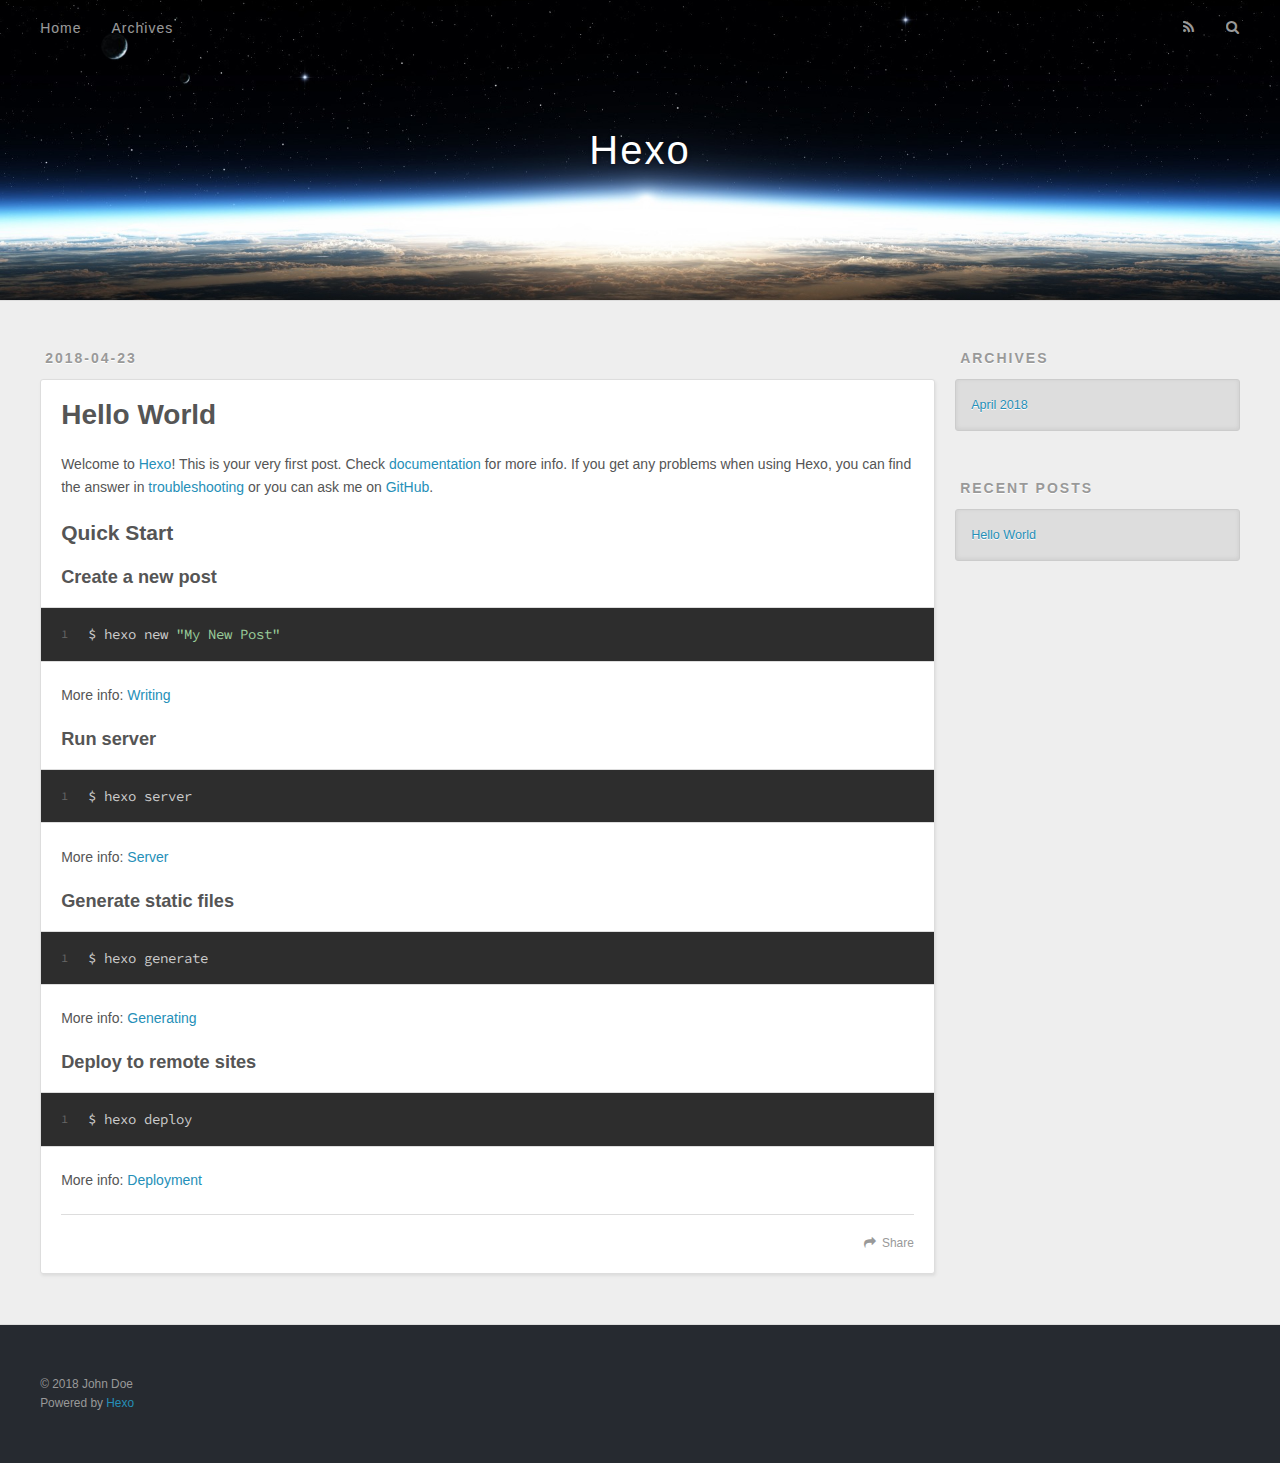
==== index.html @ d8bccca1 "Site updated: 2018-04-23 20:53:50" ====
<!DOCTYPE html>
<html>
<head>
  <meta charset="utf-8">
  

  
  <title>Hexo</title>
  <meta name="viewport" content="width=device-width, initial-scale=1, maximum-scale=1">
  <meta property="og:type" content="website">
<meta property="og:title" content="Hexo">
<meta property="og:url" content="http://yoursite.com/index.html">
<meta property="og:site_name" content="Hexo">
<meta property="og:locale" content="default">
<meta name="twitter:card" content="summary">
<meta name="twitter:title" content="Hexo">
  
    <link rel="alternate" href="/atom.xml" title="Hexo" type="application/atom+xml">
  
  
    <link rel="icon" href="/favicon.png">
  
  
    <link href="//fonts.googleapis.com/css?family=Source+Code+Pro" rel="stylesheet" type="text/css">
  
  <link rel="stylesheet" href="/css/style.css">
</head>

<body>
  <div id="container">
    <div id="wrap">
      <header id="header">
  <div id="banner"></div>
  <div id="header-outer" class="outer">
    <div id="header-title" class="inner">
      <h1 id="logo-wrap">
        <a href="/" id="logo">Hexo</a>
      </h1>
      
    </div>
    <div id="header-inner" class="inner">
      <nav id="main-nav">
        <a id="main-nav-toggle" class="nav-icon"></a>
        
          <a class="main-nav-link" href="/">Home</a>
        
          <a class="main-nav-link" href="/archives">Archives</a>
        
      </nav>
      <nav id="sub-nav">
        
          <a id="nav-rss-link" class="nav-icon" href="/atom.xml" title="RSS Feed"></a>
        
        <a id="nav-search-btn" class="nav-icon" title="Search"></a>
      </nav>
      <div id="search-form-wrap">
        <form action="//google.com/search" method="get" accept-charset="UTF-8" class="search-form"><input type="search" name="q" class="search-form-input" placeholder="Search"><button type="submit" class="search-form-submit">&#xF002;</button><input type="hidden" name="sitesearch" value="http://yoursite.com"></form>
      </div>
    </div>
  </div>
</header>
      <div class="outer">
        <section id="main">
  
    <article id="post-hello-world" class="article article-type-post" itemscope itemprop="blogPost">
  <div class="article-meta">
    <a href="/2018/04/23/hello-world/" class="article-date">
  <time datetime="2018-04-23T12:38:10.000Z" itemprop="datePublished">2018-04-23</time>
</a>
    
  </div>
  <div class="article-inner">
    
    
      <header class="article-header">
        
  
    <h1 itemprop="name">
      <a class="article-title" href="/2018/04/23/hello-world/">Hello World</a>
    </h1>
  

      </header>
    
    <div class="article-entry" itemprop="articleBody">
      
        <p>Welcome to <a href="https://hexo.io/" target="_blank" rel="noopener">Hexo</a>! This is your very first post. Check <a href="https://hexo.io/docs/" target="_blank" rel="noopener">documentation</a> for more info. If you get any problems when using Hexo, you can find the answer in <a href="https://hexo.io/docs/troubleshooting.html" target="_blank" rel="noopener">troubleshooting</a> or you can ask me on <a href="https://github.com/hexojs/hexo/issues" target="_blank" rel="noopener">GitHub</a>.</p>
<h2 id="Quick-Start"><a href="#Quick-Start" class="headerlink" title="Quick Start"></a>Quick Start</h2><h3 id="Create-a-new-post"><a href="#Create-a-new-post" class="headerlink" title="Create a new post"></a>Create a new post</h3><figure class="highlight bash"><table><tr><td class="gutter"><pre><span class="line">1</span><br></pre></td><td class="code"><pre><span class="line">$ hexo new <span class="string">"My New Post"</span></span><br></pre></td></tr></table></figure>
<p>More info: <a href="https://hexo.io/docs/writing.html" target="_blank" rel="noopener">Writing</a></p>
<h3 id="Run-server"><a href="#Run-server" class="headerlink" title="Run server"></a>Run server</h3><figure class="highlight bash"><table><tr><td class="gutter"><pre><span class="line">1</span><br></pre></td><td class="code"><pre><span class="line">$ hexo server</span><br></pre></td></tr></table></figure>
<p>More info: <a href="https://hexo.io/docs/server.html" target="_blank" rel="noopener">Server</a></p>
<h3 id="Generate-static-files"><a href="#Generate-static-files" class="headerlink" title="Generate static files"></a>Generate static files</h3><figure class="highlight bash"><table><tr><td class="gutter"><pre><span class="line">1</span><br></pre></td><td class="code"><pre><span class="line">$ hexo generate</span><br></pre></td></tr></table></figure>
<p>More info: <a href="https://hexo.io/docs/generating.html" target="_blank" rel="noopener">Generating</a></p>
<h3 id="Deploy-to-remote-sites"><a href="#Deploy-to-remote-sites" class="headerlink" title="Deploy to remote sites"></a>Deploy to remote sites</h3><figure class="highlight bash"><table><tr><td class="gutter"><pre><span class="line">1</span><br></pre></td><td class="code"><pre><span class="line">$ hexo deploy</span><br></pre></td></tr></table></figure>
<p>More info: <a href="https://hexo.io/docs/deployment.html" target="_blank" rel="noopener">Deployment</a></p>

      
    </div>
    <footer class="article-footer">
      <a data-url="http://yoursite.com/2018/04/23/hello-world/" data-id="cjgc8naie0000fxs6sgv12c6t" class="article-share-link">Share</a>
      
      
    </footer>
  </div>
  
</article>


  


</section>
        
          <aside id="sidebar">
  
    

  
    

  
    
  
    
  <div class="widget-wrap">
    <h3 class="widget-title">Archives</h3>
    <div class="widget">
      <ul class="archive-list"><li class="archive-list-item"><a class="archive-list-link" href="/archives/2018/04/">April 2018</a></li></ul>
    </div>
  </div>


  
    
  <div class="widget-wrap">
    <h3 class="widget-title">Recent Posts</h3>
    <div class="widget">
      <ul>
        
          <li>
            <a href="/2018/04/23/hello-world/">Hello World</a>
          </li>
        
      </ul>
    </div>
  </div>

  
</aside>
        
      </div>
      <footer id="footer">
  
  <div class="outer">
    <div id="footer-info" class="inner">
      &copy; 2018 John Doe<br>
      Powered by <a href="http://hexo.io/" target="_blank">Hexo</a>
    </div>
  </div>
</footer>
    </div>
    <nav id="mobile-nav">
  
    <a href="/" class="mobile-nav-link">Home</a>
  
    <a href="/archives" class="mobile-nav-link">Archives</a>
  
</nav>
    

<script src="//ajax.googleapis.com/ajax/libs/jquery/2.0.3/jquery.min.js"></script>


  <link rel="stylesheet" href="/fancybox/jquery.fancybox.css">
  <script src="/fancybox/jquery.fancybox.pack.js"></script>


<script src="/js/script.js"></script>



  </div>
</body>
</html>
---- css/style.css ----
body {
  width: 100%;
}
body:before,
body:after {
  content: "";
  display: table;
}
body:after {
  clear: both;
}
html,
body,
div,
span,
applet,
object,
iframe,
h1,
h2,
h3,
h4,
h5,
h6,
p,
blockquote,
pre,
a,
abbr,
acronym,
address,
big,
cite,
code,
del,
dfn,
em,
img,
ins,
kbd,
q,
s,
samp,
small,
strike,
strong,
sub,
sup,
tt,
var,
dl,
dt,
dd,
ol,
ul,
li,
fieldset,
form,
label,
legend,
table,
caption,
tbody,
tfoot,
thead,
tr,
th,
td {
  margin: 0;
  padding: 0;
  border: 0;
  outline: 0;
  font-weight: inherit;
  font-style: inherit;
  font-family: inherit;
  font-size: 100%;
  vertical-align: baseline;
}
body {
  line-height: 1;
  color: #000;
  background: #fff;
}
ol,
ul {
  list-style: none;
}
table {
  border-collapse: separate;
  border-spacing: 0;
  vertical-align: middle;
}
caption,
th,
td {
  text-align: left;
  font-weight: normal;
  vertical-align: middle;
}
a img {
  border: none;
}
input,
button {
  margin: 0;
  padding: 0;
}
input::-moz-focus-inner,
button::-moz-focus-inner {
  border: 0;
  padding: 0;
}
@font-face {
  font-family: FontAwesome;
  font-style: normal;
  font-weight: normal;
  src: url("fonts/fontawesome-webfont.eot?v=#4.0.3");
  src: url("fonts/fontawesome-webfont.eot?#iefix&v=#4.0.3") format("embedded-opentype"), url("fonts/fontawesome-webfont.woff?v=#4.0.3") format("woff"), url("fonts/fontawesome-webfont.ttf?v=#4.0.3") format("truetype"), url("fonts/fontawesome-webfont.svg#fontawesomeregular?v=#4.0.3") format("svg");
}
html,
body,
#container {
  height: 100%;
}
body {
  background: #eee;
  font: 14px -apple-system, BlinkMacSystemFont, "Segoe UI", "Roboto", "Oxygen", "Ubuntu", "Cantarell", "Fira Sans", "Droid Sans", "Helvetica Neue", sans-serif;
  -webkit-text-size-adjust: 100%;
}
.outer {
  max-width: 1220px;
  margin: 0 auto;
  padding: 0 20px;
}
.outer:before,
.outer:after {
  content: "";
  display: table;
}
.outer:after {
  clear: both;
}
.inner {
  display: inline;
  float: left;
  width: 98.33333333333333%;
  margin: 0 0.833333333333333%;
}
.left,
.alignleft {
  float: left;
}
.right,
.alignright {
  float: right;
}
.clear {
  clear: both;
}
#container {
  position: relative;
}
.mobile-nav-on {
  overflow: hidden;
}
#wrap {
  height: 100%;
  width: 100%;
  position: absolute;
  top: 0;
  left: 0;
  -webkit-transition: 0.2s ease-out;
  -moz-transition: 0.2s ease-out;
  -ms-transition: 0.2s ease-out;
  transition: 0.2s ease-out;
  z-index: 1;
  background: #eee;
}
.mobile-nav-on #wrap {
  left: 280px;
}
@media screen and (min-width: 768px) {
  #main {
    display: inline;
    float: left;
    width: 73.33333333333333%;
    margin: 0 0.833333333333333%;
  }
}
.article-date,
.article-category-link,
.archive-year,
.widget-title {
  text-decoration: none;
  text-transform: uppercase;
  letter-spacing: 2px;
  color: #999;
  margin-bottom: 1em;
  margin-left: 5px;
  line-height: 1em;
  text-shadow: 0 1px #fff;
  font-weight: bold;
}
.article-inner,
.archive-article-inner {
  background: #fff;
  -webkit-box-shadow: 1px 2px 3px #ddd;
  box-shadow: 1px 2px 3px #ddd;
  border: 1px solid #ddd;
  border-radius: 3px;
}
.article-entry h1,
.widget h1 {
  font-size: 2em;
}
.article-entry h2,
.widget h2 {
  font-size: 1.5em;
}
.article-entry h3,
.widget h3 {
  font-size: 1.3em;
}
.article-entry h4,
.widget h4 {
  font-size: 1.2em;
}
.article-entry h5,
.widget h5 {
  font-size: 1em;
}
.article-entry h6,
.widget h6 {
  font-size: 1em;
  color: #999;
}
.article-entry hr,
.widget hr {
  border: 1px dashed #ddd;
}
.article-entry strong,
.widget strong {
  font-weight: bold;
}
.article-entry em,
.widget em,
.article-entry cite,
.widget cite {
  font-style: italic;
}
.article-entry sup,
.widget sup,
.article-entry sub,
.widget sub {
  font-size: 0.75em;
  line-height: 0;
  position: relative;
  vertical-align: baseline;
}
.article-entry sup,
.widget sup {
  top: -0.5em;
}
.article-entry sub,
.widget sub {
  bottom: -0.2em;
}
.article-entry small,
.widget small {
  font-size: 0.85em;
}
.article-entry acronym,
.widget acronym,
.article-entry abbr,
.widget abbr {
  border-bottom: 1px dotted;
}
.article-entry ul,
.widget ul,
.article-entry ol,
.widget ol,
.article-entry dl,
.widget dl {
  margin: 0 20px;
  line-height: 1.6em;
}
.article-entry ul ul,
.widget ul ul,
.article-entry ol ul,
.widget ol ul,
.article-entry ul ol,
.widget ul ol,
.article-entry ol ol,
.widget ol ol {
  margin-top: 0;
  margin-bottom: 0;
}
.article-entry ul,
.widget ul {
  list-style: disc;
}
.article-entry ol,
.widget ol {
  list-style: decimal;
}
.article-entry dt,
.widget dt {
  font-weight: bold;
}
#header {
  height: 300px;
  position: relative;
  border-bottom: 1px solid #ddd;
}
#header:before,
#header:after {
  content: "";
  position: absolute;
  left: 0;
  right: 0;
  height: 40px;
}
#header:before {
  top: 0;
  background: -webkit-linear-gradient(rgba(0,0,0,0.2), transparent);
  background: -moz-linear-gradient(rgba(0,0,0,0.2), transparent);
  background: -ms-linear-gradient(rgba(0,0,0,0.2), transparent);
  background: linear-gradient(rgba(0,0,0,0.2), transparent);
}
#header:after {
  bottom: 0;
  background: -webkit-linear-gradient(transparent, rgba(0,0,0,0.2));
  background: -moz-linear-gradient(transparent, rgba(0,0,0,0.2));
  background: -ms-linear-gradient(transparent, rgba(0,0,0,0.2));
  background: linear-gradient(transparent, rgba(0,0,0,0.2));
}
#header-outer {
  height: 100%;
  position: relative;
}
#header-inner {
  position: relative;
  overflow: hidden;
}
#banner {
  position: absolute;
  top: 0;
  left: 0;
  width: 100%;
  height: 100%;
  background: url("images/banner.jpg") center #000;
  -webkit-background-size: cover;
  -moz-background-size: cover;
  background-size: cover;
  z-index: -1;
}
#header-title {
  text-align: center;
  height: 40px;
  position: absolute;
  top: 50%;
  left: 0;
  margin-top: -20px;
}
#logo,
#subtitle {
  text-decoration: none;
  color: #fff;
  font-weight: 300;
  text-shadow: 0 1px 4px rgba(0,0,0,0.3);
}
#logo {
  font-size: 40px;
  line-height: 40px;
  letter-spacing: 2px;
}
#subtitle {
  font-size: 16px;
  line-height: 16px;
  letter-spacing: 1px;
}
#subtitle-wrap {
  margin-top: 16px;
}
#main-nav {
  float: left;
  margin-left: -15px;
}
.nav-icon,
.main-nav-link {
  float: left;
  color: #fff;
  opacity: 0.6;
  text-decoration: none;
  text-shadow: 0 1px rgba(0,0,0,0.2);
  -webkit-transition: opacity 0.2s;
  -moz-transition: opacity 0.2s;
  -ms-transition: opacity 0.2s;
  transition: opacity 0.2s;
  display: block;
  padding: 20px 15px;
}
.nav-icon:hover,
.main-nav-link:hover {
  opacity: 1;
}
.nav-icon {
  font-family: FontAwesome;
  text-align: center;
  font-size: 14px;
  width: 14px;
  height: 14px;
  padding: 20px 15px;
  position: relative;
  cursor: pointer;
}
.main-nav-link {
  font-weight: 300;
  letter-spacing: 1px;
}
@media screen and (max-width: 479px) {
  .main-nav-link {
    display: none;
  }
}
#main-nav-toggle {
  display: none;
}
#main-nav-toggle:before {
  content: "\f0c9";
}
@media screen and (max-width: 479px) {
  #main-nav-toggle {
    display: block;
  }
}
#sub-nav {
  float: right;
  margin-right: -15px;
}
#nav-rss-link:before {
  content: "\f09e";
}
#nav-search-btn:before {
  content: "\f002";
}
#search-form-wrap {
  position: absolute;
  top: 15px;
  width: 150px;
  height: 30px;
  right: -150px;
  opacity: 0;
  -webkit-transition: 0.2s ease-out;
  -moz-transition: 0.2s ease-out;
  -ms-transition: 0.2s ease-out;
  transition: 0.2s ease-out;
}
#search-form-wrap.on {
  opacity: 1;
  right: 0;
}
@media screen and (max-width: 479px) {
  #search-form-wrap {
    width: 100%;
    right: -100%;
  }
}
.search-form {
  position: absolute;
  top: 0;
  left: 0;
  right: 0;
  background: #fff;
  padding: 5px 15px;
  border-radius: 15px;
  -webkit-box-shadow: 0 0 10px rgba(0,0,0,0.3);
  box-shadow: 0 0 10px rgba(0,0,0,0.3);
}
.search-form-input {
  border: none;
  background: none;
  color: #555;
  width: 100%;
  font: 13px -apple-system, BlinkMacSystemFont, "Segoe UI", "Roboto", "Oxygen", "Ubuntu", "Cantarell", "Fira Sans", "Droid Sans", "Helvetica Neue", sans-serif;
  outline: none;
}
.search-form-input::-webkit-search-results-decoration,
.search-form-input::-webkit-search-cancel-button {
  -webkit-appearance: none;
}
.search-form-submit {
  position: absolute;
  top: 50%;
  right: 10px;
  margin-top: -7px;
  font: 13px FontAwesome;
  border: none;
  background: none;
  color: #bbb;
  cursor: pointer;
}
.search-form-submit:hover,
.search-form-submit:focus {
  color: #777;
}
.article {
  margin: 50px 0;
}
.article-inner {
  overflow: hidden;
}
.article-meta:before,
.article-meta:after {
  content: "";
  display: table;
}
.article-meta:after {
  clear: both;
}
.article-date {
  float: left;
}
.article-category {
  float: left;
  line-height: 1em;
  color: #ccc;
  text-shadow: 0 1px #fff;
  margin-left: 8px;
}
.article-category:before {
  content: "\2022";
}
.article-category-link {
  margin: 0 12px 1em;
}
.article-header {
  padding: 20px 20px 0;
}
.article-title {
  text-decoration: none;
  font-size: 2em;
  font-weight: bold;
  color: #555;
  line-height: 1.1em;
  -webkit-transition: color 0.2s;
  -moz-transition: color 0.2s;
  -ms-transition: color 0.2s;
  transition: color 0.2s;
}
a.article-title:hover {
  color: #258fb8;
}
.article-entry {
  color: #555;
  padding: 0 20px;
}
.article-entry:before,
.article-entry:after {
  content: "";
  display: table;
}
.article-entry:after {
  clear: both;
}
.article-entry p,
.article-entry table {
  line-height: 1.6em;
  margin: 1.6em 0;
}
.article-entry h1,
.article-entry h2,
.article-entry h3,
.article-entry h4,
.article-entry h5,
.article-entry h6 {
  font-weight: bold;
}
.article-entry h1,
.article-entry h2,
.article-entry h3,
.article-entry h4,
.article-entry h5,
.article-entry h6 {
  line-height: 1.1em;
  margin: 1.1em 0;
}
.article-entry a {
  color: #258fb8;
  text-decoration: none;
}
.article-entry a:hover {
  text-decoration: underline;
}
.article-entry ul,
.article-entry ol,
.article-entry dl {
  margin-top: 1.6em;
  margin-bottom: 1.6em;
}
.article-entry img,
.article-entry video {
  max-width: 100%;
  height: auto;
  display: block;
  margin: auto;
}
.article-entry iframe {
  border: none;
}
.article-entry table {
  width: 100%;
  border-collapse: collapse;
  border-spacing: 0;
}
.article-entry th {
  font-weight: bold;
  border-bottom: 3px solid #ddd;
  padding-bottom: 0.5em;
}
.article-entry td {
  border-bottom: 1px solid #ddd;
  padding: 10px 0;
}
.article-entry blockquote {
  font-family: Georgia, "Times New Roman", serif;
  font-size: 1.4em;
  margin: 1.6em 20px;
  text-align: center;
}
.article-entry blockquote footer {
  font-size: 14px;
  margin: 1.6em 0;
  font-family: -apple-system, BlinkMacSystemFont, "Segoe UI", "Roboto", "Oxygen", "Ubuntu", "Cantarell", "Fira Sans", "Droid Sans", "Helvetica Neue", sans-serif;
}
.article-entry blockquote footer cite:before {
  content: "—";
  padding: 0 0.5em;
}
.article-entry .pullquote {
  text-align: left;
  width: 45%;
  margin: 0;
}
.article-entry .pullquote.left {
  margin-left: 0.5em;
  margin-right: 1em;
}
.article-entry .pullquote.right {
  margin-right: 0.5em;
  margin-left: 1em;
}
.article-entry .caption {
  color: #999;
  display: block;
  font-size: 0.9em;
  margin-top: 0.5em;
  position: relative;
  text-align: center;
}
.article-entry .video-container {
  position: relative;
  padding-top: 56.25%;
  height: 0;
  overflow: hidden;
}
.article-entry .video-container iframe,
.article-entry .video-container object,
.article-entry .video-container embed {
  position: absolute;
  top: 0;
  left: 0;
  width: 100%;
  height: 100%;
  margin-top: 0;
}
.article-more-link a {
  display: inline-block;
  line-height: 1em;
  padding: 6px 15px;
  border-radius: 15px;
  background: #eee;
  color: #999;
  text-shadow: 0 1px #fff;
  text-decoration: none;
}
.article-more-link a:hover {
  background: #258fb8;
  color: #fff;
  text-decoration: none;
  text-shadow: 0 1px #1e7293;
}
.article-footer {
  font-size: 0.85em;
  line-height: 1.6em;
  border-top: 1px solid #ddd;
  padding-top: 1.6em;
  margin: 0 20px 20px;
}
.article-footer:before,
.article-footer:after {
  content: "";
  display: table;
}
.article-footer:after {
  clear: both;
}
.article-footer a {
  color: #999;
  text-decoration: none;
}
.article-footer a:hover {
  color: #555;
}
.article-tag-list-item {
  float: left;
  margin-right: 10px;
}
.article-tag-list-link:before {
  content: "#";
}
.article-comment-link {
  float: right;
}
.article-comment-link:before {
  content: "\f075";
  font-family: FontAwesome;
  padding-right: 8px;
}
.article-share-link {
  cursor: pointer;
  float: right;
  margin-left: 20px;
}
.article-share-link:before {
  content: "\f064";
  font-family: FontAwesome;
  padding-right: 6px;
}
#article-nav {
  position: relative;
}
#article-nav:before,
#article-nav:after {
  content: "";
  display: table;
}
#article-nav:after {
  clear: both;
}
@media screen and (min-width: 768px) {
  #article-nav {
    margin: 50px 0;
  }
  #article-nav:before {
    width: 8px;
    height: 8px;
    position: absolute;
    top: 50%;
    left: 50%;
    margin-top: -4px;
    margin-left: -4px;
    content: "";
    border-radius: 50%;
    background: #ddd;
    -webkit-box-shadow: 0 1px 2px #fff;
    box-shadow: 0 1px 2px #fff;
  }
}
.article-nav-link-wrap {
  text-decoration: none;
  text-shadow: 0 1px #fff;
  color: #999;
  -webkit-box-sizing: border-box;
  -moz-box-sizing: border-box;
  box-sizing: border-box;
  margin-top: 50px;
  text-align: center;
  display: block;
}
.article-nav-link-wrap:hover {
  color: #555;
}
@media screen and (min-width: 768px) {
  .article-nav-link-wrap {
    width: 50%;
    margin-top: 0;
  }
}
@media screen and (min-width: 768px) {
  #article-nav-newer {
    float: left;
    text-align: right;
    padding-right: 20px;
  }
}
@media screen and (min-width: 768px) {
  #article-nav-older {
    float: right;
    text-align: left;
    padding-left: 20px;
  }
}
.article-nav-caption {
  text-transform: uppercase;
  letter-spacing: 2px;
  color: #ddd;
  line-height: 1em;
  font-weight: bold;
}
#article-nav-newer .article-nav-caption {
  margin-right: -2px;
}
.article-nav-title {
  font-size: 0.85em;
  line-height: 1.6em;
  margin-top: 0.5em;
}
.article-share-box {
  position: absolute;
  display: none;
  background: #fff;
  -webkit-box-shadow: 1px 2px 10px rgba(0,0,0,0.2);
  box-shadow: 1px 2px 10px rgba(0,0,0,0.2);
  border-radius: 3px;
  margin-left: -145px;
  overflow: hidden;
  z-index: 1;
}
.article-share-box.on {
  display: block;
}
.article-share-input {
  width: 100%;
  background: none;
  -webkit-box-sizing: border-box;
  -moz-box-sizing: border-box;
  box-sizing: border-box;
  font: 14px -apple-system, BlinkMacSystemFont, "Segoe UI", "Roboto", "Oxygen", "Ubuntu", "Cantarell", "Fira Sans", "Droid Sans", "Helvetica Neue", sans-serif;
  padding: 0 15px;
  color: #555;
  outline: none;
  border: 1px solid #ddd;
  border-radius: 3px 3px 0 0;
  height: 36px;
  line-height: 36px;
}
.article-share-links {
  background: #eee;
}
.article-share-links:before,
.article-share-links:after {
  content: "";
  display: table;
}
.article-share-links:after {
  clear: both;
}
.article-share-twitter,
.article-share-facebook,
.article-share-pinterest,
.article-share-google {
  width: 50px;
  height: 36px;
  display: block;
  float: left;
  position: relative;
  color: #999;
  text-shadow: 0 1px #fff;
}
.article-share-twitter:before,
.article-share-facebook:before,
.article-share-pinterest:before,
.article-share-google:before {
  font-size: 20px;
  font-family: FontAwesome;
  width: 20px;
  height: 20px;
  position: absolute;
  top: 50%;
  left: 50%;
  margin-top: -10px;
  margin-left: -10px;
  text-align: center;
}
.article-share-twitter:hover,
.article-share-facebook:hover,
.article-share-pinterest:hover,
.article-share-google:hover {
  color: #fff;
}
.article-share-twitter:before {
  content: "\f099";
}
.article-share-twitter:hover {
  background: #00aced;
  text-shadow: 0 1px #008abe;
}
.article-share-facebook:before {
  content: "\f09a";
}
.article-share-facebook:hover {
  background: #3b5998;
  text-shadow: 0 1px #2f477a;
}
.article-share-pinterest:before {
  content: "\f0d2";
}
.article-share-pinterest:hover {
  background: #cb2027;
  text-shadow: 0 1px #a21a1f;
}
.article-share-google:before {
  content: "\f0d5";
}
.article-share-google:hover {
  background: #dd4b39;
  text-shadow: 0 1px #be3221;
}
.article-gallery {
  background: #000;
  position: relative;
}
.article-gallery-photos {
  position: relative;
  overflow: hidden;
}
.article-gallery-img {
  display: none;
  max-width: 100%;
}
.article-gallery-img:first-child {
  display: block;
}
.article-gallery-img.loaded {
  position: absolute;
  display: block;
}
.article-gallery-img img {
  display: block;
  max-width: 100%;
  margin: 0 auto;
}
#comments {
  background: #fff;
  -webkit-box-shadow: 1px 2px 3px #ddd;
  box-shadow: 1px 2px 3px #ddd;
  padding: 20px;
  border: 1px solid #ddd;
  border-radius: 3px;
  margin: 50px 0;
}
#comments a {
  color: #258fb8;
}
.archives-wrap {
  margin: 50px 0;
}
.archives:before,
.archives:after {
  content: "";
  display: table;
}
.archives:after {
  clear: both;
}
.archive-year-wrap {
  margin-bottom: 1em;
}
.archives {
  -webkit-column-gap: 10px;
  -moz-column-gap: 10px;
  column-gap: 10px;
}
@media screen and (min-width: 480px) and (max-width: 767px) {
  .archives {
    -webkit-column-count: 2;
    -moz-column-count: 2;
    column-count: 2;
  }
}
@media screen and (min-width: 768px) {
  .archives {
    -webkit-column-count: 3;
    -moz-column-count: 3;
    column-count: 3;
  }
}
.archive-article {
  -webkit-column-break-inside: avoid;
  page-break-inside: avoid;
  overflow: hidden;
  break-inside: avoid-column;
}
.archive-article-inner {
  padding: 10px;
  margin-bottom: 15px;
}
.archive-article-title {
  text-decoration: none;
  font-weight: bold;
  color: #555;
  -webkit-transition: color 0.2s;
  -moz-transition: color 0.2s;
  -ms-transition: color 0.2s;
  transition: color 0.2s;
  line-height: 1.6em;
}
.archive-article-title:hover {
  color: #258fb8;
}
.archive-article-footer {
  margin-top: 1em;
}
.archive-article-date {
  color: #999;
  text-decoration: none;
  font-size: 0.85em;
  line-height: 1em;
  margin-bottom: 0.5em;
  display: block;
}
#page-nav {
  margin: 50px auto;
  background: #fff;
  -webkit-box-shadow: 1px 2px 3px #ddd;
  box-shadow: 1px 2px 3px #ddd;
  border: 1px solid #ddd;
  border-radius: 3px;
  text-align: center;
  color: #999;
  overflow: hidden;
}
#page-nav:before,
#page-nav:after {
  content: "";
  display: table;
}
#page-nav:after {
  clear: both;
}
#page-nav a,
#page-nav span {
  padding: 10px 20px;
  line-height: 1;
  height: 2ex;
}
#page-nav a {
  color: #999;
  text-decoration: none;
}
#page-nav a:hover {
  background: #999;
  color: #fff;
}
#page-nav .prev {
  float: left;
}
#page-nav .next {
  float: right;
}
#page-nav .page-number {
  display: inline-block;
}
@media screen and (max-width: 479px) {
  #page-nav .page-number {
    display: none;
  }
}
#page-nav .current {
  color: #555;
  font-weight: bold;
}
#page-nav .space {
  color: #ddd;
}
#footer {
  background: #262a30;
  padding: 50px 0;
  border-top: 1px solid #ddd;
  color: #999;
}
#footer a {
  color: #258fb8;
  text-decoration: none;
}
#footer a:hover {
  text-decoration: underline;
}
#footer-info {
  line-height: 1.6em;
  font-size: 0.85em;
}
.article-entry pre,
.article-entry .highlight {
  background: #2d2d2d;
  margin: 0 -20px;
  padding: 15px 20px;
  border-style: solid;
  border-color: #ddd;
  border-width: 1px 0;
  overflow: auto;
  color: #ccc;
  line-height: 22.400000000000002px;
}
.article-entry .highlight .gutter pre,
.article-entry .gist .gist-file .gist-data .line-numbers {
  color: #666;
  font-size: 0.85em;
}
.article-entry pre,
.article-entry code {
  font-family: "Source Code Pro", Consolas, Monaco, Menlo, Consolas, monospace;
}
.article-entry code {
  background: #eee;
  text-shadow: 0 1px #fff;
  padding: 0 0.3em;
}
.article-entry pre code {
  background: none;
  text-shadow: none;
  padding: 0;
}
.article-entry .highlight pre {
  border: none;
  margin: 0;
  padding: 0;
}
.article-entry .highlight table {
  margin: 0;
  width: auto;
}
.article-entry .highlight td {
  border: none;
  padding: 0;
}
.article-entry .highlight figcaption {
  font-size: 0.85em;
  color: #999;
  line-height: 1em;
  margin-bottom: 1em;
}
.article-entry .highlight figcaption:before,
.article-entry .highlight figcaption:after {
  content: "";
  display: table;
}
.article-entry .highlight figcaption:after {
  clear: both;
}
.article-entry .highlight figcaption a {
  float: right;
}
.article-entry .highlight .gutter pre {
  text-align: right;
  padding-right: 20px;
}
.article-entry .highlight .line {
  height: 22.400000000000002px;
}
.article-entry .highlight .line.marked {
  background: #515151;
}
.article-entry .gist {
  margin: 0 -20px;
  border-style: solid;
  border-color: #ddd;
  border-width: 1px 0;
  background: #2d2d2d;
  padding: 15px 20px 15px 0;
}
.article-entry .gist .gist-file {
  border: none;
  font-family: "Source Code Pro", Consolas, Monaco, Menlo, Consolas, monospace;
  margin: 0;
}
.article-entry .gist .gist-file .gist-data {
  background: none;
  border: none;
}
.article-entry .gist .gist-file .gist-data .line-numbers {
  background: none;
  border: none;
  padding: 0 20px 0 0;
}
.article-entry .gist .gist-file .gist-data .line-data {
  padding: 0 !important;
}
.article-entry .gist .gist-file .highlight {
  margin: 0;
  padding: 0;
  border: none;
}
.article-entry .gist .gist-file .gist-meta {
  background: #2d2d2d;
  color: #999;
  font: 0.85em -apple-system, BlinkMacSystemFont, "Segoe UI", "Roboto", "Oxygen", "Ubuntu", "Cantarell", "Fira Sans", "Droid Sans", "Helvetica Neue", sans-serif;
  text-shadow: 0 0;
  padding: 0;
  margin-top: 1em;
  margin-left: 20px;
}
.article-entry .gist .gist-file .gist-meta a {
  color: #258fb8;
  font-weight: normal;
}
.article-entry .gist .gist-file .gist-meta a:hover {
  text-decoration: underline;
}
pre .comment,
pre .title {
  color: #999;
}
pre .variable,
pre .attribute,
pre .tag,
pre .regexp,
pre .ruby .constant,
pre .xml .tag .title,
pre .xml .pi,
pre .xml .doctype,
pre .html .doctype,
pre .css .id,
pre .css .class,
pre .css .pseudo {
  color: #f2777a;
}
pre .number,
pre .preprocessor,
pre .built_in,
pre .literal,
pre .params,
pre .constant {
  color: #f99157;
}
pre .class,
pre .ruby .class .title,
pre .css .rules .attribute {
  color: #9c9;
}
pre .string,
pre .value,
pre .inheritance,
pre .header,
pre .ruby .symbol,
pre .xml .cdata {
  color: #9c9;
}
pre .css .hexcolor {
  color: #6cc;
}
pre .function,
pre .python .decorator,
pre .python .title,
pre .ruby .function .title,
pre .ruby .title .keyword,
pre .perl .sub,
pre .javascript .title,
pre .coffeescript .title {
  color: #69c;
}
pre .keyword,
pre .javascript .function {
  color: #c9c;
}
@media screen and (max-width: 479px) {
  #mobile-nav {
    position: absolute;
    top: 0;
    left: 0;
    width: 280px;
    height: 100%;
    background: #191919;
    border-right: 1px solid #fff;
  }
}
@media screen and (max-width: 479px) {
  .mobile-nav-link {
    display: block;
    color: #999;
    text-decoration: none;
    padding: 15px 20px;
    font-weight: bold;
  }
  .mobile-nav-link:hover {
    color: #fff;
  }
}
@media screen and (min-width: 768px) {
  #sidebar {
    display: inline;
    float: left;
    width: 23.333333333333332%;
    margin: 0 0.833333333333333%;
  }
}
.widget-wrap {
  margin: 50px 0;
}
.widget {
  color: #777;
  text-shadow: 0 1px #fff;
  background: #ddd;
  -webkit-box-shadow: 0 -1px 4px #ccc inset;
  box-shadow: 0 -1px 4px #ccc inset;
  border: 1px solid #ccc;
  padding: 15px;
  border-radius: 3px;
}
.widget a {
  color: #258fb8;
  text-decoration: none;
}
.widget a:hover {
  text-decoration: underline;
}
.widget ul ul,
.widget ol ul,
.widget dl ul,
.widget ul ol,
.widget ol ol,
.widget dl ol,
.widget ul dl,
.widget ol dl,
.widget dl dl {
  margin-left: 15px;
  list-style: disc;
}
.widget {
  line-height: 1.6em;
  word-wrap: break-word;
  font-size: 0.9em;
}
.widget ul,
.widget ol {
  list-style: none;
  margin: 0;
}
.widget ul ul,
.widget ol ul,
.widget ul ol,
.widget ol ol {
  margin: 0 20px;
}
.widget ul ul,
.widget ol ul {
  list-style: disc;
}
.widget ul ol,
.widget ol ol {
  list-style: decimal;
}
.category-list-count,
.tag-list-count,
.archive-list-count {
  padding-left: 5px;
  color: #999;
  font-size: 0.85em;
}
.category-list-count:before,
.tag-list-count:before,
.archive-list-count:before {
  content: "(";
}
.category-list-count:after,
.tag-list-count:after,
.archive-list-count:after {
  content: ")";
}
.tagcloud a {
  margin-right: 5px;
  display: inline-block;
}
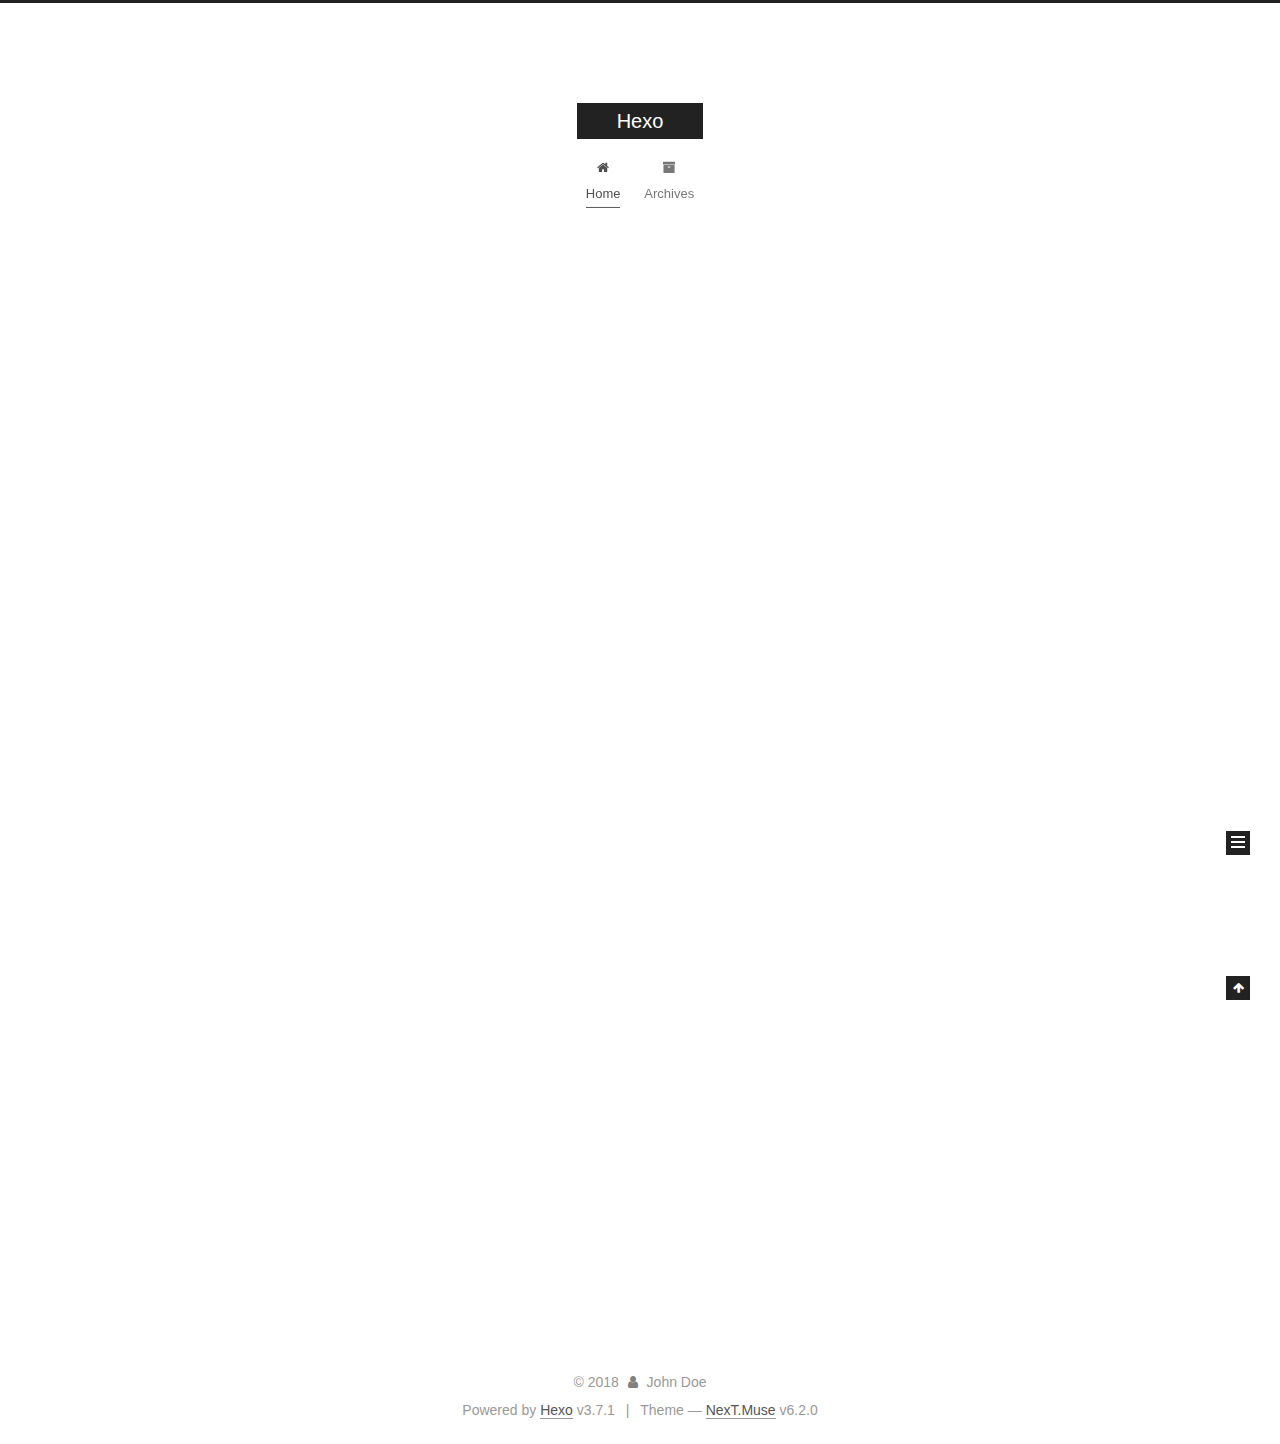
==== commit e287ebe5: "Site updated: 2018-04-23 21:17:36" ====
--- a/index.html
+++ b/index.html
@@ -1,12 +1,107 @@
 <!DOCTYPE html>
-<html>
+
+
+
+
+
+
+  
+
+
+<html class="theme-next muse use-motion" lang="">
 <head>
-  <meta charset="utf-8">
-  
-
-  
-  <title>Hexo</title>
-  <meta name="viewport" content="width=device-width, initial-scale=1, maximum-scale=1">
+  <meta charset="UTF-8"/>
+<meta http-equiv="X-UA-Compatible" content="IE=edge" />
+<meta name="viewport" content="width=device-width, initial-scale=1, maximum-scale=2"/>
+<meta name="theme-color" content="#222">
+
+
+
+
+
+
+
+
+
+
+
+
+<meta http-equiv="Cache-Control" content="no-transform" />
+<meta http-equiv="Cache-Control" content="no-siteapp" />
+
+
+
+
+
+
+
+
+
+
+
+
+
+
+
+
+
+
+
+
+
+
+<link href="/lib/font-awesome/css/font-awesome.min.css?v=4.6.2" rel="stylesheet" type="text/css" />
+
+<link href="/css/main.css?v=6.2.0" rel="stylesheet" type="text/css" />
+
+
+  <link rel="apple-touch-icon" sizes="180x180" href="/images/apple-touch-icon-next.png?v=6.2.0">
+
+
+  <link rel="icon" type="image/png" sizes="32x32" href="/images/favicon-32x32-next.png?v=6.2.0">
+
+
+  <link rel="icon" type="image/png" sizes="16x16" href="/images/favicon-16x16-next.png?v=6.2.0">
+
+
+  <link rel="mask-icon" href="/images/logo.svg?v=6.2.0" color="#222">
+
+
+
+
+
+
+
+
+
+<script type="text/javascript" id="hexo.configurations">
+  var NexT = window.NexT || {};
+  var CONFIG = {
+    root: '/',
+    scheme: 'Muse',
+    version: '6.2.0',
+    sidebar: {"position":"left","display":"post","offset":12,"b2t":false,"scrollpercent":false,"onmobile":false},
+    fancybox: false,
+    fastclick: false,
+    lazyload: false,
+    tabs: true,
+    motion: {"enable":true,"async":false,"transition":{"post_block":"fadeIn","post_header":"slideDownIn","post_body":"slideDownIn","coll_header":"slideLeftIn","sidebar":"slideUpIn"}},
+    algolia: {
+      applicationID: '',
+      apiKey: '',
+      indexName: '',
+      hits: {"per_page":10},
+      labels: {"input_placeholder":"Search for Posts","hits_empty":"We didn't find any results for the search: ${query}","hits_stats":"${hits} results found in ${time} ms"}
+    }
+  };
+</script>
+
+
+  
+
+
+
+
   <meta property="og:type" content="website">
 <meta property="og:title" content="Hexo">
 <meta property="og:url" content="http://yoursite.com/index.html">
@@ -14,77 +109,254 @@
 <meta property="og:locale" content="default">
 <meta name="twitter:card" content="summary">
 <meta name="twitter:title" content="Hexo">
-  
-    <link rel="alternate" href="/atom.xml" title="Hexo" type="application/atom+xml">
-  
-  
-    <link rel="icon" href="/favicon.png">
-  
-  
-    <link href="//fonts.googleapis.com/css?family=Source+Code+Pro" rel="stylesheet" type="text/css">
-  
-  <link rel="stylesheet" href="/css/style.css">
+
+
+
+
+
+
+  <link rel="canonical" href="http://yoursite.com/"/>
+
+
+
+<script type="text/javascript" id="page.configurations">
+  CONFIG.page = {
+    sidebar: "",
+  };
+</script>
+
+  <title>Hexo</title>
+  
+
+
+
+
+
+
+
+
+
+  <noscript>
+  <style type="text/css">
+    .use-motion .motion-element,
+    .use-motion .brand,
+    .use-motion .menu-item,
+    .sidebar-inner,
+    .use-motion .post-block,
+    .use-motion .pagination,
+    .use-motion .comments,
+    .use-motion .post-header,
+    .use-motion .post-body,
+    .use-motion .collection-title { opacity: initial; }
+
+    .use-motion .logo,
+    .use-motion .site-title,
+    .use-motion .site-subtitle {
+      opacity: initial;
+      top: initial;
+    }
+
+    .use-motion {
+      .logo-line-before i { left: initial; }
+      .logo-line-after i { right: initial; }
+    }
+  </style>
+</noscript>
+
 </head>
 
-<body>
-  <div id="container">
-    <div id="wrap">
-      <header id="header">
-  <div id="banner"></div>
-  <div id="header-outer" class="outer">
-    <div id="header-title" class="inner">
-      <h1 id="logo-wrap">
-        <a href="/" id="logo">Hexo</a>
-      </h1>
-      
+<body itemscope itemtype="http://schema.org/WebPage" lang="default">
+
+  
+  
+    
+  
+
+  <div class="container sidebar-position-left 
+  page-home">
+    <div class="headband"></div>
+
+    <header id="header" class="header" itemscope itemtype="http://schema.org/WPHeader">
+      <div class="header-inner"><div class="site-brand-wrapper">
+  <div class="site-meta ">
+    
+
+    <div class="custom-logo-site-title">
+      <a href="/" class="brand" rel="start">
+        <span class="logo-line-before"><i></i></span>
+        <span class="site-title">Hexo</span>
+        <span class="logo-line-after"><i></i></span>
+      </a>
     </div>
-    <div id="header-inner" class="inner">
-      <nav id="main-nav">
-        <a id="main-nav-toggle" class="nav-icon"></a>
-        
-          <a class="main-nav-link" href="/">Home</a>
-        
-          <a class="main-nav-link" href="/archives">Archives</a>
-        
-      </nav>
-      <nav id="sub-nav">
-        
-          <a id="nav-rss-link" class="nav-icon" href="/atom.xml" title="RSS Feed"></a>
-        
-        <a id="nav-search-btn" class="nav-icon" title="Search"></a>
-      </nav>
-      <div id="search-form-wrap">
-        <form action="//google.com/search" method="get" accept-charset="UTF-8" class="search-form"><input type="search" name="q" class="search-form-input" placeholder="Search"><button type="submit" class="search-form-submit">&#xF002;</button><input type="hidden" name="sitesearch" value="http://yoursite.com"></form>
-      </div>
-    </div>
+      
+        <p class="site-subtitle"></p>
+      
   </div>
-</header>
-      <div class="outer">
-        <section id="main">
-  
-    <article id="post-hello-world" class="article article-type-post" itemscope itemprop="blogPost">
-  <div class="article-meta">
-    <a href="/2018/04/23/hello-world/" class="article-date">
-  <time datetime="2018-04-23T12:38:10.000Z" itemprop="datePublished">2018-04-23</time>
-</a>
-    
+
+  <div class="site-nav-toggle">
+    <button aria-label="Toggle navigation bar">
+      <span class="btn-bar"></span>
+      <span class="btn-bar"></span>
+      <span class="btn-bar"></span>
+    </button>
   </div>
-  <div class="article-inner">
-    
-    
-      <header class="article-header">
-        
-  
-    <h1 itemprop="name">
-      <a class="article-title" href="/2018/04/23/hello-world/">Hello World</a>
-    </h1>
-  
-
+</div>
+
+
+
+
+<nav class="site-nav">
+  
+    <ul id="menu" class="menu">
+      
+        
+        
+        
+          
+          <li class="menu-item menu-item-home menu-item-active">
+    <a href="/" rel="section">
+      <i class="menu-item-icon fa fa-fw fa-home"></i> <br />Home</a>
+  </li>
+        
+        
+        
+          
+          <li class="menu-item menu-item-archives">
+    <a href="/archives/" rel="section">
+      <i class="menu-item-icon fa fa-fw fa-archive"></i> <br />Archives</a>
+  </li>
+
+      
+      
+    </ul>
+  
+
+  
+    
+
+  
+
+  
+</nav>
+
+
+
+  
+
+
+
+</div>
+    </header>
+
+    
+
+
+    <main id="main" class="main">
+      <div class="main-inner">
+        <div class="content-wrap">
+          
+          <div id="content" class="content">
+            
+  <section id="posts" class="posts-expand">
+    
+      
+
+  
+
+  
+  
+  
+
+  
+
+  <article class="post post-type-normal" itemscope itemtype="http://schema.org/Article">
+  
+  
+  
+  <div class="post-block">
+    <link itemprop="mainEntityOfPage" href="http://yoursite.com/2018/04/23/hello-world/">
+
+    <span hidden itemprop="author" itemscope itemtype="http://schema.org/Person">
+      <meta itemprop="name" content="John Doe">
+      <meta itemprop="description" content="">
+      <meta itemprop="image" content="/images/avatar.gif">
+    </span>
+
+    <span hidden itemprop="publisher" itemscope itemtype="http://schema.org/Organization">
+      <meta itemprop="name" content="Hexo">
+    </span>
+
+    
+      <header class="post-header">
+
+        
+        
+          <h1 class="post-title" itemprop="name headline">
+                
+                <a class="post-title-link" href="/2018/04/23/hello-world/" itemprop="url">
+                  Hello World
+                </a>
+              
+            
+          </h1>
+        
+
+        <div class="post-meta">
+          <span class="post-time">
+
+            
+            
+            
+
+            
+              <span class="post-meta-item-icon">
+                <i class="fa fa-calendar-o"></i>
+              </span>
+              
+                <span class="post-meta-item-text">Posted on</span>
+              
+
+              
+                
+              
+
+              <time title="Created: 2018-04-23 20:38:10" itemprop="dateCreated datePublished" datetime="2018-04-23T20:38:10+08:00">2018-04-23</time>
+            
+
+            
+          </span>
+
+          
+
+          
+            
+          
+
+          
+          
+
+          
+
+          
+
+          
+
+        </div>
       </header>
     
-    <div class="article-entry" itemprop="articleBody">
-      
-        <p>Welcome to <a href="https://hexo.io/" target="_blank" rel="noopener">Hexo</a>! This is your very first post. Check <a href="https://hexo.io/docs/" target="_blank" rel="noopener">documentation</a> for more info. If you get any problems when using Hexo, you can find the answer in <a href="https://hexo.io/docs/troubleshooting.html" target="_blank" rel="noopener">troubleshooting</a> or you can ask me on <a href="https://github.com/hexojs/hexo/issues" target="_blank" rel="noopener">GitHub</a>.</p>
+
+    
+    
+    
+    <div class="post-body" itemprop="articleBody">
+
+      
+      
+
+      
+        
+          
+            <p>Welcome to <a href="https://hexo.io/" target="_blank" rel="noopener">Hexo</a>! This is your very first post. Check <a href="https://hexo.io/docs/" target="_blank" rel="noopener">documentation</a> for more info. If you get any problems when using Hexo, you can find the answer in <a href="https://hexo.io/docs/troubleshooting.html" target="_blank" rel="noopener">troubleshooting</a> or you can ask me on <a href="https://github.com/hexojs/hexo/issues" target="_blank" rel="noopener">GitHub</a>.</p>
 <h2 id="Quick-Start"><a href="#Quick-Start" class="headerlink" title="Quick Start"></a>Quick Start</h2><h3 id="Create-a-new-post"><a href="#Create-a-new-post" class="headerlink" title="Create a new post"></a>Create a new post</h3><figure class="highlight bash"><table><tr><td class="gutter"><pre><span class="line">1</span><br></pre></td><td class="code"><pre><span class="line">$ hexo new <span class="string">"My New Post"</span></span><br></pre></td></tr></table></figure>
 <p>More info: <a href="https://hexo.io/docs/writing.html" target="_blank" rel="noopener">Writing</a></p>
 <h3 id="Run-server"><a href="#Run-server" class="headerlink" title="Run server"></a>Run server</h3><figure class="highlight bash"><table><tr><td class="gutter"><pre><span class="line">1</span><br></pre></td><td class="code"><pre><span class="line">$ hexo server</span><br></pre></td></tr></table></figure>
@@ -94,91 +366,304 @@
 <h3 id="Deploy-to-remote-sites"><a href="#Deploy-to-remote-sites" class="headerlink" title="Deploy to remote sites"></a>Deploy to remote sites</h3><figure class="highlight bash"><table><tr><td class="gutter"><pre><span class="line">1</span><br></pre></td><td class="code"><pre><span class="line">$ hexo deploy</span><br></pre></td></tr></table></figure>
 <p>More info: <a href="https://hexo.io/docs/deployment.html" target="_blank" rel="noopener">Deployment</a></p>
 
+          
+        
       
     </div>
-    <footer class="article-footer">
-      <a data-url="http://yoursite.com/2018/04/23/hello-world/" data-id="cjgc8naie0000fxs6sgv12c6t" class="article-share-link">Share</a>
-      
+
+    
+
+    
+    
+    
+
+    
+
+    
+
+    
+
+    <footer class="post-footer">
+      
+
+      
+
+      
+
+      
+      
+        <div class="post-eof"></div>
       
     </footer>
   </div>
   
-</article>
-
-
-  
-
-
-</section>
-        
-          <aside id="sidebar">
-  
-    
-
-  
-    
-
-  
-    
-  
-    
-  <div class="widget-wrap">
-    <h3 class="widget-title">Archives</h3>
-    <div class="widget">
-      <ul class="archive-list"><li class="archive-list-item"><a class="archive-list-link" href="/archives/2018/04/">April 2018</a></li></ul>
+  
+  
+  </article>
+
+
+    
+  </section>
+
+  
+
+
+          </div>
+          
+
+        </div>
+        
+          
+  
+  <div class="sidebar-toggle">
+    <div class="sidebar-toggle-line-wrap">
+      <span class="sidebar-toggle-line sidebar-toggle-line-first"></span>
+      <span class="sidebar-toggle-line sidebar-toggle-line-middle"></span>
+      <span class="sidebar-toggle-line sidebar-toggle-line-last"></span>
     </div>
   </div>
 
-
-  
-    
-  <div class="widget-wrap">
-    <h3 class="widget-title">Recent Posts</h3>
-    <div class="widget">
-      <ul>
-        
-          <li>
-            <a href="/2018/04/23/hello-world/">Hello World</a>
-          </li>
-        
-      </ul>
+  <aside id="sidebar" class="sidebar">
+    
+    <div class="sidebar-inner">
+
+      
+
+      
+
+      <section class="site-overview-wrap sidebar-panel sidebar-panel-active">
+        <div class="site-overview">
+          <div class="site-author motion-element" itemprop="author" itemscope itemtype="http://schema.org/Person">
+            
+              <p class="site-author-name" itemprop="name">John Doe</p>
+              <p class="site-description motion-element" itemprop="description"></p>
+          </div>
+
+          
+            <nav class="site-state motion-element">
+              
+                <div class="site-state-item site-state-posts">
+                
+                  <a href="/archives/">
+                
+                    <span class="site-state-item-count">1</span>
+                    <span class="site-state-item-name">posts</span>
+                  </a>
+                </div>
+              
+
+              
+
+              
+            </nav>
+          
+
+          
+
+          
+
+          
+          
+
+          
+          
+
+          
+            
+          
+          
+
+        </div>
+      </section>
+
+      
+
+      
+
     </div>
+  </aside>
+
+
+        
+      </div>
+    </main>
+
+    <footer id="footer" class="footer">
+      <div class="footer-inner">
+        <div class="copyright">&copy; <span itemprop="copyrightYear">2018</span>
+  <span class="with-love" id="animate">
+    <i class="fa fa-user"></i>
+  </span>
+  <span class="author" itemprop="copyrightHolder">John Doe</span>
+
+  
+
+  
+</div>
+
+
+
+
+  <div class="powered-by">Powered by <a class="theme-link" target="_blank" href="https://hexo.io">Hexo</a> v3.7.1</div>
+
+
+
+  <span class="post-meta-divider">|</span>
+
+
+
+  <div class="theme-info">Theme &mdash; <a class="theme-link" target="_blank" href="https://github.com/theme-next/hexo-theme-next">NexT.Muse</a> v6.2.0</div>
+
+
+
+
+        
+
+
+
+
+
+
+
+
+        
+      </div>
+    </footer>
+
+    
+      <div class="back-to-top">
+        <i class="fa fa-arrow-up"></i>
+        
+      </div>
+    
+
+    
+
   </div>
 
   
-</aside>
-        
-      </div>
-      <footer id="footer">
-  
-  <div class="outer">
-    <div id="footer-info" class="inner">
-      &copy; 2018 John Doe<br>
-      Powered by <a href="http://hexo.io/" target="_blank">Hexo</a>
-    </div>
-  </div>
-</footer>
-    </div>
-    <nav id="mobile-nav">
-  
-    <a href="/" class="mobile-nav-link">Home</a>
-  
-    <a href="/archives" class="mobile-nav-link">Archives</a>
-  
-</nav>
-    
-
-<script src="//ajax.googleapis.com/ajax/libs/jquery/2.0.3/jquery.min.js"></script>
-
-
-  <link rel="stylesheet" href="/fancybox/jquery.fancybox.css">
-  <script src="/fancybox/jquery.fancybox.pack.js"></script>
-
-
-<script src="/js/script.js"></script>
-
-
-
-  </div>
+
+<script type="text/javascript">
+  if (Object.prototype.toString.call(window.Promise) !== '[object Function]') {
+    window.Promise = null;
+  }
+</script>
+
+
+
+
+
+
+
+
+
+
+
+
+
+
+
+
+
+
+
+
+
+
+
+
+
+
+  
+  
+    <script type="text/javascript" src="/lib/jquery/index.js?v=2.1.3"></script>
+  
+
+  
+  
+    <script type="text/javascript" src="/lib/velocity/velocity.min.js?v=1.2.1"></script>
+  
+
+  
+  
+    <script type="text/javascript" src="/lib/velocity/velocity.ui.min.js?v=1.2.1"></script>
+  
+
+
+  
+
+
+  <script type="text/javascript" src="/js/src/utils.js?v=6.2.0"></script>
+
+  <script type="text/javascript" src="/js/src/motion.js?v=6.2.0"></script>
+
+
+
+  
+  
+
+  
+
+  
+
+
+  <script type="text/javascript" src="/js/src/bootstrap.js?v=6.2.0"></script>
+
+
+
+  
+
+
+
+	
+
+
+
+
+
+  
+
+
+
+
+
+  
+
+
+
+
+
+
+
+
+
+
+  
+
+
+
+
+
+  
+
+  
+
+  
+
+  
+
+  
+  
+
+  
+
+  
+
+  
+
+  
+
+  
+
 </body>
-</html>+</html>
--- a/css/main.css
+++ b/css/main.css
@@ -0,0 +1,2588 @@
+/* normalize.css v3.0.2 | MIT License | git.io/normalize */
+html {
+  font-family: sans-serif; /* 1 */
+  -ms-text-size-adjust: 100%; /* 2 */
+  -webkit-text-size-adjust: 100%; /* 2 */
+}
+body {
+  margin: 0;
+}
+article,
+aside,
+details,
+figcaption,
+figure,
+footer,
+header,
+hgroup,
+main,
+menu,
+nav,
+section,
+summary {
+  display: block;
+}
+audio,
+canvas,
+progress,
+video {
+  display: inline-block; /* 1 */
+  vertical-align: baseline; /* 2 */
+}
+audio:not([controls]) {
+  display: none;
+  height: 0;
+}
+[hidden],
+template {
+  display: none;
+}
+a {
+  background-color: transparent;
+}
+a:active,
+a:hover {
+  outline: 0;
+}
+abbr[title] {
+  border-bottom: 1px dotted;
+}
+b,
+strong {
+  font-weight: bold;
+}
+dfn {
+  font-style: italic;
+}
+h1 {
+  font-size: 2em;
+  margin: 0.67em 0;
+}
+mark {
+  background: #ff0;
+  color: #000;
+}
+small {
+  font-size: 80%;
+}
+sub,
+sup {
+  font-size: 75%;
+  line-height: 0;
+  position: relative;
+  vertical-align: baseline;
+}
+sup {
+  top: -0.5em;
+}
+sub {
+  bottom: -0.25em;
+}
+img {
+  border: 0;
+}
+svg:not(:root) {
+  overflow: hidden;
+}
+figure {
+  margin: 1em 40px;
+}
+hr {
+  -moz-box-sizing: content-box;
+  box-sizing: content-box;
+  height: 0;
+}
+pre {
+  overflow: auto;
+}
+code,
+kbd,
+pre,
+samp {
+  font-family: monospace, monospace;
+  font-size: 1em;
+}
+button,
+input,
+optgroup,
+select,
+textarea {
+  color: inherit; /* 1 */
+  font: inherit; /* 2 */
+  margin: 0; /* 3 */
+}
+button {
+  overflow: visible;
+}
+button,
+select {
+  text-transform: none;
+}
+button,
+html input[type="button"],
+input[type="reset"],
+input[type="submit"] {
+  -webkit-appearance: button; /* 2 */
+  cursor: pointer; /* 3 */
+}
+button[disabled],
+html input[disabled] {
+  cursor: default;
+}
+button::-moz-focus-inner,
+input::-moz-focus-inner {
+  border: 0;
+  padding: 0;
+}
+input {
+  line-height: normal;
+}
+input[type="checkbox"],
+input[type="radio"] {
+  box-sizing: border-box; /* 1 */
+  padding: 0; /* 2 */
+}
+input[type="number"]::-webkit-inner-spin-button,
+input[type="number"]::-webkit-outer-spin-button {
+  height: auto;
+}
+input[type="search"] {
+  -webkit-appearance: textfield; /* 1 */
+  -moz-box-sizing: content-box;
+  -webkit-box-sizing: content-box; /* 2 */
+  box-sizing: content-box;
+}
+input[type="search"]::-webkit-search-cancel-button,
+input[type="search"]::-webkit-search-decoration {
+  -webkit-appearance: none;
+}
+fieldset {
+  border: 1px solid #c0c0c0;
+  margin: 0 2px;
+  padding: 0.35em 0.625em 0.75em;
+}
+legend {
+  border: 0; /* 1 */
+  padding: 0; /* 2 */
+}
+textarea {
+  overflow: auto;
+}
+optgroup {
+  font-weight: bold;
+}
+table {
+  border-collapse: collapse;
+  border-spacing: 0;
+}
+td,
+th {
+  padding: 0;
+}
+::selection {
+  background: #262a30;
+  color: #fff;
+}
+body {
+  position: relative;
+  font-family: 'Lato', "PingFang SC", "Microsoft YaHei", sans-serif;
+  font-size: 14px;
+  line-height: 2;
+  color: #555;
+  background: #fff;
+}
+@media (max-width: 767px) {
+  body {
+    padding-right: 0 !important;
+  }
+}
+@media (min-width: 768px) and (max-width: 991px) {
+  body {
+    padding-right: 0 !important;
+  }
+}
+@media (min-width: 1600px) {
+  body {
+    font-size: 16px;
+  }
+}
+h1,
+h2,
+h3,
+h4,
+h5,
+h6 {
+  margin: 0;
+  padding: 0;
+  font-weight: bold;
+  line-height: 1.5;
+  font-family: 'Lato', "PingFang SC", "Microsoft YaHei", sans-serif;
+}
+h1,
+h2,
+h3,
+h4,
+h5,
+h6 {
+  margin: 20px 0 15px;
+}
+h1 {
+  font-size: 22px;
+}
+@media (max-width: 767px) {
+  h1 {
+    font-size: 18px;
+  }
+}
+h2 {
+  font-size: 20px;
+}
+@media (max-width: 767px) {
+  h2 {
+    font-size: 16px;
+  }
+}
+h3 {
+  font-size: 18px;
+}
+@media (max-width: 767px) {
+  h3 {
+    font-size: 14px;
+  }
+}
+h4 {
+  font-size: 16px;
+}
+@media (max-width: 767px) {
+  h4 {
+    font-size: 12px;
+  }
+}
+h5 {
+  font-size: 14px;
+}
+@media (max-width: 767px) {
+  h5 {
+    font-size: 10px;
+  }
+}
+h6 {
+  font-size: 12px;
+}
+@media (max-width: 767px) {
+  h6 {
+    font-size: 8px;
+  }
+}
+p {
+  margin: 0 0 20px 0;
+}
+a {
+  color: #555;
+  text-decoration: none;
+  outline: none;
+  border-bottom: 1px solid #999;
+  word-wrap: break-word;
+}
+a:hover {
+  color: #222;
+  border-bottom-color: #222;
+}
+blockquote {
+  margin: 0;
+  padding: 0;
+}
+img {
+  display: block;
+  margin: auto;
+  max-width: 100%;
+  height: auto;
+}
+hr {
+  margin: 40px 0;
+  height: 3px;
+  border: none;
+  background-color: #ddd;
+  background-image: repeating-linear-gradient(-45deg, #fff, #fff 4px, transparent 4px, transparent 8px);
+}
+blockquote {
+  padding: 0 15px;
+  color: #666;
+  border-left: 4px solid #ddd;
+}
+blockquote cite::before {
+  content: "-";
+  padding: 0 5px;
+}
+dt {
+  font-weight: 700;
+}
+dd {
+  margin: 0;
+  padding: 0;
+}
+kbd {
+  border: 1px solid #ccc;
+  border-radius: 0.2em;
+  box-shadow: 0.1em 0.1em 0.2em rgba(0,0,0,0.1);
+  background-color: #f9f9f9;
+  font-family: inherit;
+  background-image: -webkit-linear-gradient(top, #eee, #fff, #eee);
+  padding: 0.1em 0.3em;
+  white-space: nowrap;
+}
+.text-left {
+  text-align: left;
+}
+.text-center {
+  text-align: center;
+}
+.text-right {
+  text-align: right;
+}
+.text-justify {
+  text-align: justify;
+}
+.text-nowrap {
+  white-space: nowrap;
+}
+.text-lowercase {
+  text-transform: lowercase;
+}
+.text-uppercase {
+  text-transform: uppercase;
+}
+.text-capitalize {
+  text-transform: capitalize;
+}
+.center-block {
+  display: block;
+  margin-left: auto;
+  margin-right: auto;
+}
+.clearfix:before,
+.clearfix:after {
+  content: " ";
+  display: table;
+}
+.clearfix:after {
+  clear: both;
+}
+.pullquote {
+  width: 45%;
+}
+.pullquote.left {
+  float: left;
+  margin-left: 5px;
+  margin-right: 10px;
+}
+.pullquote.right {
+  float: right;
+  margin-left: 10px;
+  margin-right: 5px;
+}
+.affix.affix.affix {
+  position: fixed;
+}
+.translation {
+  margin-top: -20px;
+  font-size: 14px;
+  color: #999;
+}
+.scrollbar-measure {
+  width: 100px;
+  height: 100px;
+  overflow: scroll;
+  position: absolute;
+  top: -9999px;
+}
+.use-motion .motion-element {
+  opacity: 0;
+}
+table {
+  margin: 20px 0;
+  width: 100%;
+  border-collapse: collapse;
+  border-spacing: 0;
+  border: 1px solid #ddd;
+  font-size: 14px;
+  word-wrap: break-all;
+}
+table>tbody>tr:nth-of-type(odd) {
+  background-color: #f9f9f9;
+}
+table>tbody>tr:hover {
+  background-color: #f5f5f5;
+}
+caption,
+th,
+td {
+  padding: 8px;
+  text-align: left;
+  vertical-align: middle;
+  font-weight: normal;
+}
+th,
+td {
+  border-bottom: 3px solid #ddd;
+  border-right: 1px solid #eee;
+}
+th {
+  padding-bottom: 10px;
+  font-weight: 700;
+}
+td {
+  border-bottom-width: 1px;
+}
+html,
+body {
+  height: 100%;
+}
+.container {
+  position: relative;
+  min-height: 100%;
+}
+.header-inner {
+  margin: 0 auto;
+  padding: 100px 0 70px;
+  width: 700px;
+}
+@media (min-width: 1600px) {
+  .container .header-inner {
+    width: 900px;
+  }
+}
+.main {
+  padding-bottom: 150px;
+}
+.main-inner {
+  margin: 0 auto;
+  width: 700px;
+}
+@media (min-width: 1600px) {
+  .container .main-inner {
+    width: 900px;
+  }
+}
+.footer {
+  position: absolute;
+  left: 0;
+  bottom: 0;
+  width: 100%;
+  min-height: 50px;
+}
+.footer-inner {
+  box-sizing: border-box;
+  margin: 20px auto;
+  width: 700px;
+}
+@media (min-width: 1600px) {
+  .container .footer-inner {
+    width: 900px;
+  }
+}
+pre,
+.highlight {
+  overflow: auto;
+  margin: 20px 0;
+  padding: 0;
+  font-size: 14px;
+  color: #4d4d4c;
+  background: #f7f7f7;
+  line-height: 1.6;
+}
+pre,
+code {
+  font-family: consolas, Menlo, "PingFang SC", "Microsoft YaHei", monospace;
+}
+code {
+  padding: 2px 4px;
+  word-wrap: break-word;
+  color: #555;
+  background: #eee;
+  border-radius: 3px;
+  font-size: 14px;
+}
+pre {
+  padding: 10px;
+}
+pre code {
+  padding: 0;
+  color: #4d4d4c;
+  background: none;
+  text-shadow: none;
+}
+.highlight {
+  border-radius: 1px;
+}
+.highlight pre {
+  border: none;
+  margin: 0;
+  padding: 10px 0;
+}
+.highlight table {
+  margin: 0;
+  width: auto;
+  border: none;
+}
+.highlight td {
+  border: none;
+  padding: 0;
+}
+.highlight figcaption {
+  font-size: 1em;
+  color: #4d4d4c;
+  line-height: 1em;
+  margin-bottom: 1em;
+  margin: 0em;
+  padding: 0.5em;
+  background: #eee;
+  border-bottom: 1px solid #e9e9e9;
+}
+.highlight figcaption:before,
+.highlight figcaption:after {
+  content: " ";
+  display: table;
+}
+.highlight figcaption:after {
+  clear: both;
+}
+.highlight figcaption a {
+  float: right;
+  color: #4d4d4c;
+}
+.highlight figcaption a:hover {
+  border-bottom-color: #4d4d4c;
+}
+.highlight .gutter pre {
+  padding-left: 10px;
+  padding-right: 10px;
+  color: #869194;
+  text-align: right;
+  background-color: #eff2f3;
+}
+.highlight .code pre {
+  width: 100%;
+  padding-left: 10px;
+  padding-right: 10px;
+  background-color: #f7f7f7;
+}
+.highlight .line {
+  height: 20px;
+}
+.gutter {
+  -webkit-user-select: none;
+  -moz-user-select: none;
+  -ms-user-select: none;
+  user-select: none;
+}
+.gist table {
+  width: auto;
+}
+.gist table td {
+  border: none;
+}
+pre .deletion {
+  background: #fdd;
+}
+pre .addition {
+  background: #dfd;
+}
+pre .meta {
+  color: #8959a8;
+}
+pre .comment {
+  color: #8e908c;
+}
+pre .variable,
+pre .attribute,
+pre .tag,
+pre .regexp,
+pre .ruby .constant,
+pre .xml .tag .title,
+pre .xml .pi,
+pre .xml .doctype,
+pre .html .doctype,
+pre .css .id,
+pre .css .class,
+pre .css .pseudo {
+  color: #c82829;
+}
+pre .number,
+pre .preprocessor,
+pre .built_in,
+pre .literal,
+pre .params,
+pre .constant,
+pre .command {
+  color: #f5871f;
+}
+pre .ruby .class .title,
+pre .css .rules .attribute,
+pre .string,
+pre .value,
+pre .inheritance,
+pre .header,
+pre .ruby .symbol,
+pre .xml .cdata,
+pre .special,
+pre .number,
+pre .formula {
+  color: #718c00;
+}
+pre .title,
+pre .css .hexcolor {
+  color: #3e999f;
+}
+pre .function,
+pre .python .decorator,
+pre .python .title,
+pre .ruby .function .title,
+pre .ruby .title .keyword,
+pre .perl .sub,
+pre .javascript .title,
+pre .coffeescript .title {
+  color: #4271ae;
+}
+pre .keyword,
+pre .javascript .function {
+  color: #8959a8;
+}
+.full-image.full-image.full-image.full-image {
+  border: none;
+  max-width: 100%;
+  width: auto;
+  margin: 20px auto 25px;
+}
+.blockquote-center,
+.page-home .post-type-quote blockquote,
+.page-post-detail .post-type-quote blockquote {
+  position: relative;
+  margin: 40px 0;
+  padding: 0;
+  border-left: none;
+  text-align: center;
+}
+.blockquote-center::before,
+.page-home .post-type-quote blockquote::before,
+.page-post-detail .post-type-quote blockquote::before,
+.blockquote-center::after,
+.page-home .post-type-quote blockquote::after,
+.page-post-detail .post-type-quote blockquote::after {
+  position: absolute;
+  content: ' ';
+  display: block;
+  width: 100%;
+  height: 24px;
+  opacity: 0.2;
+  background-repeat: no-repeat;
+  background-position: 0 -6px;
+  background-size: 22px 22px;
+}
+.blockquote-center::before,
+.page-home .post-type-quote blockquote::before,
+.page-post-detail .post-type-quote blockquote::before {
+  top: -20px;
+  background-image: url("../images/quote-l.svg");
+  border-top: 1px solid #ccc;
+}
+.blockquote-center::after,
+.page-home .post-type-quote blockquote::after,
+.page-post-detail .post-type-quote blockquote::after {
+  bottom: -20px;
+  background-image: url("../images/quote-r.svg");
+  border-bottom: 1px solid #ccc;
+  background-position: 100% 8px;
+}
+.blockquote-center p,
+.page-home .post-type-quote blockquote p,
+.page-post-detail .post-type-quote blockquote p,
+.blockquote-center div,
+.page-home .post-type-quote blockquote div,
+.page-post-detail .post-type-quote blockquote div {
+  text-align: center;
+}
+.post .post-body .group-picture img {
+  box-sizing: border-box;
+  padding: 0 3px;
+  border: none;
+}
+.post .group-picture-row {
+  overflow: hidden;
+  margin-top: 6px;
+}
+.post .group-picture-row:first-child {
+  margin-top: 0;
+}
+.post .group-picture-column {
+  float: left;
+}
+.page-post-detail .post-body .group-picture-column {
+  float: none;
+  margin-top: 10px;
+  width: auto !important;
+}
+.page-post-detail .post-body .group-picture-column img {
+  margin: 0 auto;
+}
+.page-archive .group-picture-container {
+  overflow: hidden;
+}
+.page-archive .group-picture-row {
+  float: left;
+}
+.page-archive .group-picture-row:first-child {
+  margin-top: 6px;
+}
+.page-archive .group-picture-column {
+  max-width: 150px;
+  max-height: 150px;
+}
+.post-body .note {
+  position: relative;
+  padding: 15px;
+  margin-bottom: 20px;
+  border: 1px solid #eee;
+  border-left-width: 5px;
+  border-radius: 3px;
+}
+.post-body .note h2,
+.post-body .note h3,
+.post-body .note h4,
+.post-body .note h5,
+.post-body .note h6 {
+  margin-top: 0;
+  margin-bottom: 0;
+  border-bottom: initial;
+  padding-top: 0 !important;
+}
+.post-body .note p:first-child,
+.post-body .note ul:first-child,
+.post-body .note ol:first-child,
+.post-body .note table:first-child,
+.post-body .note pre:first-child,
+.post-body .note blockquote:first-child {
+  margin-top: 0;
+}
+.post-body .note p:last-child,
+.post-body .note ul:last-child,
+.post-body .note ol:last-child,
+.post-body .note table:last-child,
+.post-body .note pre:last-child,
+.post-body .note blockquote:last-child {
+  margin-bottom: 0;
+}
+.post-body .note.default {
+  border-left-color: #777;
+}
+.post-body .note.default h2,
+.post-body .note.default h3,
+.post-body .note.default h4,
+.post-body .note.default h5,
+.post-body .note.default h6 {
+  color: #777;
+}
+.post-body .note.primary {
+  border-left-color: #6f42c1;
+}
+.post-body .note.primary h2,
+.post-body .note.primary h3,
+.post-body .note.primary h4,
+.post-body .note.primary h5,
+.post-body .note.primary h6 {
+  color: #6f42c1;
+}
+.post-body .note.info {
+  border-left-color: #428bca;
+}
+.post-body .note.info h2,
+.post-body .note.info h3,
+.post-body .note.info h4,
+.post-body .note.info h5,
+.post-body .note.info h6 {
+  color: #428bca;
+}
+.post-body .note.success {
+  border-left-color: #5cb85c;
+}
+.post-body .note.success h2,
+.post-body .note.success h3,
+.post-body .note.success h4,
+.post-body .note.success h5,
+.post-body .note.success h6 {
+  color: #5cb85c;
+}
+.post-body .note.warning {
+  border-left-color: #f0ad4e;
+}
+.post-body .note.warning h2,
+.post-body .note.warning h3,
+.post-body .note.warning h4,
+.post-body .note.warning h5,
+.post-body .note.warning h6 {
+  color: #f0ad4e;
+}
+.post-body .note.danger {
+  border-left-color: #d9534f;
+}
+.post-body .note.danger h2,
+.post-body .note.danger h3,
+.post-body .note.danger h4,
+.post-body .note.danger h5,
+.post-body .note.danger h6 {
+  color: #d9534f;
+}
+.post-body .label {
+  display: inline;
+  padding: 0 2px;
+  white-space: nowrap;
+}
+.post-body .label.default {
+  background-color: #f0f0f0;
+}
+.post-body .label.primary {
+  background-color: #efe6f7;
+}
+.post-body .label.info {
+  background-color: #e5f2f8;
+}
+.post-body .label.success {
+  background-color: #e7f4e9;
+}
+.post-body .label.warning {
+  background-color: #fcf6e1;
+}
+.post-body .label.danger {
+  background-color: #fae8eb;
+}
+.post-body .tabs {
+  position: relative;
+  display: block;
+  margin-bottom: 20px;
+  padding-top: 10px;
+}
+.post-body .tabs ul.nav-tabs {
+  margin: 0;
+  padding: 0;
+  display: flex;
+  margin-bottom: -1px;
+}
+@media (max-width: 413px) {
+  .post-body .tabs ul.nav-tabs {
+    display: block;
+    margin-bottom: 5px;
+  }
+}
+.post-body .tabs ul.nav-tabs li.tab {
+  list-style-type: none !important;
+  margin: 0 0.25em 0 0;
+  border-top: 3px solid transparent;
+  border-left: 1px solid transparent;
+  border-right: 1px solid transparent;
+}
+@media (max-width: 413px) {
+  .post-body .tabs ul.nav-tabs li.tab {
+    margin: initial;
+    border-top: 1px solid transparent;
+    border-left: 3px solid transparent;
+    border-right: 1px solid transparent;
+    border-bottom: 1px solid transparent;
+  }
+}
+.post-body .tabs ul.nav-tabs li.tab a {
+  outline: 0;
+  border-bottom: initial;
+  display: block;
+  line-height: 1.8em;
+  padding: 0.25em 0.75em;
+  transition-duration: 0.2s;
+  transition-timing-function: ease-out;
+  transition-delay: 0s;
+}
+.post-body .tabs ul.nav-tabs li.tab a i {
+  width: 1.285714285714286em;
+}
+.post-body .tabs ul.nav-tabs li.tab.active {
+  border-top: 3px solid #fc6423;
+  border-left: 1px solid #ddd;
+  border-right: 1px solid #ddd;
+  background-color: #fff;
+}
+@media (max-width: 413px) {
+  .post-body .tabs ul.nav-tabs li.tab.active {
+    border-top: 1px solid #ddd;
+    border-left: 3px solid #fc6423;
+    border-right: 1px solid #ddd;
+    border-bottom: 1px solid #ddd;
+  }
+}
+.post-body .tabs ul.nav-tabs li.tab.active a {
+  cursor: default;
+  color: #555;
+}
+.post-body .tabs .tab-content {
+  background-color: #fff;
+}
+.post-body .tabs .tab-content .tab-pane {
+  border: 1px solid #ddd;
+  padding: 20px 20px 0 20px;
+}
+.post-body .tabs .tab-content .tab-pane:not(.active) {
+  display: none !important;
+}
+.post-body .tabs .tab-content .tab-pane.active {
+  display: block !important;
+}
+.btn {
+  display: inline-block;
+  padding: 0 20px;
+  font-size: 14px;
+  color: #fff;
+  background: #222;
+  border: 2px solid #222;
+  text-decoration: none;
+  border-radius: 0;
+  transition-property: background-color;
+  transition-duration: 0.2s;
+  transition-timing-function: ease-in-out;
+  transition-delay: 0s;
+  line-height: 2;
+}
+.btn:hover {
+  border-color: #222;
+  color: #222;
+  background: #fff;
+}
+.btn +.btn {
+  margin: 0 0 8px 8px;
+}
+.btn .fa-fw {
+  width: 1.285714285714286em;
+  text-align: left;
+}
+.btn-bar {
+  display: block;
+  width: 22px;
+  height: 2px;
+  background: #555;
+  border-radius: 1px;
+}
+.btn-bar+.btn-bar {
+  margin-top: 4px;
+}
+.pagination {
+  margin: 120px 0 40px;
+  text-align: center;
+  border-top: 1px solid #eee;
+}
+.page-number-basic,
+.pagination .prev,
+.pagination .next,
+.pagination .page-number,
+.pagination .space {
+  display: inline-block;
+  position: relative;
+  top: -1px;
+  margin: 0 10px;
+  padding: 0 11px;
+}
+@media (max-width: 767px) {
+  .page-number-basic,
+  .pagination .prev,
+  .pagination .next,
+  .pagination .page-number,
+  .pagination .space {
+    margin: 0 5px;
+  }
+}
+.pagination .prev,
+.pagination .next,
+.pagination .page-number {
+  border-bottom: 0;
+  border-top: 1px solid #eee;
+  transition-property: border-color;
+  transition-duration: 0.2s;
+  transition-timing-function: ease-in-out;
+  transition-delay: 0s;
+}
+.pagination .prev:hover,
+.pagination .next:hover,
+.pagination .page-number:hover {
+  border-top-color: #222;
+}
+.pagination .space {
+  padding: 0;
+  margin: 0;
+}
+.pagination .prev {
+  margin-left: 0;
+}
+.pagination .next {
+  margin-right: 0;
+}
+.pagination .page-number.current {
+  color: #fff;
+  background: #ccc;
+  border-top-color: #ccc;
+}
+@media (max-width: 767px) {
+  .pagination {
+    border-top: none;
+  }
+  .pagination .prev,
+  .pagination .next,
+  .pagination .page-number {
+    margin-bottom: 10px;
+    border-top: 0;
+    border-bottom: 1px solid #eee;
+    padding: 0 10px;
+  }
+  .pagination .prev:hover,
+  .pagination .next:hover,
+  .pagination .page-number:hover {
+    border-bottom-color: #222;
+  }
+}
+.comments {
+  margin: 60px 20px 0;
+}
+.tag-cloud {
+  text-align: center;
+}
+.tag-cloud a {
+  display: inline-block;
+  margin: 10px;
+}
+.back-to-top {
+  box-sizing: border-box;
+  position: fixed;
+  bottom: -100px;
+  right: 30px;
+  z-index: 1050;
+  padding: 0 6px;
+  width: 24px;
+  background: #222;
+  font-size: 12px;
+  opacity: 1;
+  color: #fff;
+  cursor: pointer;
+  text-align: center;
+  -webkit-transform: translateZ(0);
+  transition-property: bottom;
+  transition-duration: 0.2s;
+  transition-timing-function: ease-in-out;
+  transition-delay: 0s;
+}
+@media (min-width: 768px) and (max-width: 991px) {
+  .back-to-top {
+    display: none !important;
+  }
+}
+@media (max-width: 767px) {
+  .back-to-top {
+    display: none !important;
+  }
+}
+.back-to-top.back-to-top-on {
+  bottom: 19px;
+}
+.header {
+  background: transparent;
+}
+.header-inner {
+  position: relative;
+}
+.headband {
+  height: 3px;
+  background: #222;
+}
+.site-meta {
+  margin: 0;
+  text-align: center;
+}
+@media (max-width: 767px) {
+  .site-meta {
+    text-align: center;
+  }
+}
+.brand {
+  position: relative;
+  display: inline-block;
+  padding: 0 40px;
+  color: #fff;
+  background: #222;
+  border-bottom: none;
+}
+.brand:hover {
+  color: #fff;
+}
+.logo {
+  display: inline-block;
+  margin-right: 5px;
+  line-height: 36px;
+  vertical-align: top;
+}
+.site-title {
+  display: inline-block;
+  vertical-align: top;
+  line-height: 36px;
+  font-size: 20px;
+  font-weight: normal;
+  font-family: 'Lato', "PingFang SC", "Microsoft YaHei", sans-serif;
+}
+.site-subtitle {
+  margin-top: 10px;
+  font-size: 13px;
+  color: #999;
+}
+.use-motion .brand {
+  opacity: 0;
+}
+.use-motion .logo,
+.use-motion .site-title,
+.use-motion .site-subtitle {
+  opacity: 0;
+  position: relative;
+  top: -10px;
+}
+.site-nav-toggle {
+  display: none;
+  position: absolute;
+  top: 10px;
+  left: 10px;
+}
+@media (max-width: 767px) {
+  .site-nav-toggle {
+    display: block;
+  }
+}
+.site-nav-toggle button {
+  margin-top: 2px;
+  padding: 9px 10px;
+  background: transparent;
+  border: none;
+}
+@media (max-width: 767px) {
+  .site-nav {
+    display: none;
+    margin: 0 -10px;
+    padding: 0 10px;
+    clear: both;
+    border-top: 1px solid #ddd;
+  }
+}
+@media (min-width: 768px) and (max-width: 991px) {
+  .site-nav {
+    display: block !important;
+  }
+}
+@media (min-width: 992px) {
+  .site-nav {
+    display: block !important;
+  }
+}
+.menu {
+  margin-top: 20px;
+  padding-left: 0;
+  text-align: center;
+}
+.menu .menu-item {
+  display: inline-block;
+  margin: 0 10px;
+  list-style: none;
+}
+@media screen and (max-width: 767px) {
+  .menu .menu-item {
+    margin-top: 10px;
+  }
+}
+.menu .menu-item a {
+  display: block;
+  font-size: 13px;
+  line-height: inherit;
+  border-bottom: 1px solid transparent;
+  transition-property: border-color;
+  transition-duration: 0.2s;
+  transition-timing-function: ease-in-out;
+  transition-delay: 0s;
+}
+.menu .menu-item a:hover {
+  border-bottom-color: #222;
+}
+.menu .menu-item .fa {
+  margin-right: 5px;
+}
+.use-motion .menu-item {
+  opacity: 0;
+}
+.post-body {
+  font-family: 'Lato', "PingFang SC", "Microsoft YaHei", sans-serif;
+}
+@media (max-width: 767px) {
+  .post-body {
+    word-break: break-word;
+  }
+}
+.post-body .fancybox img {
+  display: block !important;
+  margin: 0 auto;
+  cursor: pointer;
+  cursor: zoom-in;
+  cursor: -webkit-zoom-in;
+}
+.post-body .image-caption,
+.post-body .figure .caption {
+  margin: -20px auto 15px;
+  text-align: center;
+  font-size: 14px;
+  color: #999;
+  font-weight: bold;
+  line-height: 1;
+}
+.post-sticky-flag {
+  display: inline-block;
+  font-size: 16px;
+  -ms-transform: rotate(30deg);
+  -webkit-transform: rotate(30deg);
+  -moz-transform: rotate(30deg);
+  -ms-transform: rotate(30deg);
+  -o-transform: rotate(30deg);
+  transform: rotate(30deg);
+}
+.use-motion .post-block,
+.use-motion .pagination,
+.use-motion .comments {
+  opacity: 0;
+}
+.use-motion .post-header {
+  opacity: 0;
+}
+.use-motion .post-body {
+  opacity: 0;
+}
+.use-motion .collection-title {
+  opacity: 0;
+}
+.posts-expand {
+  padding-top: 40px;
+}
+@media (max-width: 767px) {
+  .posts-expand {
+    margin: 0 20px;
+  }
+  .post-body pre .gutter pre {
+    padding-right: 10px;
+  }
+  .post-body .highlight {
+    margin-left: 0px;
+    margin-right: 0px;
+    padding: 0;
+  }
+  .post-body .highlight .gutter pre {
+    padding-right: 10px;
+  }
+}
+@media (min-width: 992px) {
+  .posts-expand .post-body {
+    text-align: justify;
+  }
+}
+.posts-expand .post-body h2,
+.posts-expand .post-body h3,
+.posts-expand .post-body h4,
+.posts-expand .post-body h5,
+.posts-expand .post-body h6 {
+  padding-top: 10px;
+}
+.posts-expand .post-body h2 .header-anchor,
+.posts-expand .post-body h3 .header-anchor,
+.posts-expand .post-body h4 .header-anchor,
+.posts-expand .post-body h5 .header-anchor,
+.posts-expand .post-body h6 .header-anchor {
+  float: right;
+  margin-left: 10px;
+  color: #ccc;
+  border-bottom-style: none;
+  visibility: hidden;
+}
+.posts-expand .post-body h2 .header-anchor:hover,
+.posts-expand .post-body h3 .header-anchor:hover,
+.posts-expand .post-body h4 .header-anchor:hover,
+.posts-expand .post-body h5 .header-anchor:hover,
+.posts-expand .post-body h6 .header-anchor:hover {
+  color: inherit;
+}
+.posts-expand .post-body h2:hover .header-anchor,
+.posts-expand .post-body h3:hover .header-anchor,
+.posts-expand .post-body h4:hover .header-anchor,
+.posts-expand .post-body h5:hover .header-anchor,
+.posts-expand .post-body h6:hover .header-anchor {
+  visibility: visible;
+}
+.posts-expand .post-body ul li {
+  list-style: circle;
+}
+.posts-expand .post-body img {
+  box-sizing: border-box;
+  margin: auto;
+  padding: 3px;
+  border: 1px solid #ddd;
+}
+.posts-expand .post-body .fancybox img {
+  margin: 0 auto 25px;
+}
+.posts-expand .post-body img {
+  margin: 0 auto 25px;
+}
+@media (max-width: 767px) {
+  .posts-collapse {
+    margin: 0 20px;
+  }
+  .posts-collapse .post-title,
+  .posts-collapse .post-meta {
+    display: block;
+    width: auto;
+    text-align: left;
+  }
+}
+.posts-collapse {
+  position: relative;
+  z-index: 1010;
+  margin-left: 55px;
+}
+.posts-collapse::after {
+  content: " ";
+  position: absolute;
+  top: 20px;
+  left: 0;
+  margin-left: -2px;
+  width: 4px;
+  height: 100%;
+  background: #f5f5f5;
+  z-index: -1;
+}
+@media (max-width: 767px) {
+  .posts-collapse {
+    margin: 0 20px;
+  }
+}
+.posts-collapse .collection-title {
+  position: relative;
+  margin: 60px 0;
+}
+.posts-collapse .collection-title h1,
+.posts-collapse .collection-title h2 {
+  margin-left: 20px;
+}
+.posts-collapse .collection-title small {
+  color: #bbb;
+  margin-left: 5px;
+}
+.posts-collapse .collection-title::before {
+  content: " ";
+  position: absolute;
+  left: 0;
+  top: 50%;
+  margin-left: -4px;
+  margin-top: -4px;
+  width: 8px;
+  height: 8px;
+  background: #bbb;
+  border-radius: 50%;
+}
+.posts-collapse .post {
+  margin: 30px 0;
+}
+.posts-collapse .post-header {
+  position: relative;
+  transition-duration: 0.2s;
+  transition-timing-function: ease-in-out;
+  transition-delay: 0s;
+  transition-property: border;
+  border-bottom: 1px dashed #ccc;
+}
+.posts-collapse .post-header::before {
+  content: " ";
+  position: absolute;
+  left: 0;
+  top: 12px;
+  width: 6px;
+  height: 6px;
+  margin-left: -4px;
+  background: #bbb;
+  border-radius: 50%;
+  border: 1px solid #fff;
+  transition-duration: 0.2s;
+  transition-timing-function: ease-in-out;
+  transition-delay: 0s;
+  transition-property: background;
+}
+.posts-collapse .post-header:hover {
+  border-bottom-color: #666;
+}
+.posts-collapse .post-header:hover::before {
+  background: #222;
+}
+.posts-collapse .post-meta {
+  position: absolute;
+  font-size: 12px;
+  left: 20px;
+  top: 5px;
+}
+.posts-collapse .post-comments-count {
+  display: none;
+}
+.posts-collapse .post-title {
+  margin-left: 60px;
+  font-size: 16px;
+  font-weight: normal;
+  line-height: inherit;
+}
+.posts-collapse .post-title::after {
+  margin-left: 3px;
+  opacity: 0.6;
+}
+.posts-collapse .post-title a {
+  color: #666;
+  border-bottom: none;
+}
+.page-home .post-type-quote .post-header,
+.page-post-detail .post-type-quote .post-header,
+.page-home .post-type-quote .post-tags,
+.page-post-detail .post-type-quote .post-tags {
+  display: none;
+}
+.posts-expand .post-title {
+  text-align: center;
+  word-break: break-word;
+  font-weight: 400;
+}
+.posts-expand .post-title-link {
+  display: inline-block;
+  position: relative;
+  color: #555;
+  border-bottom: none;
+  line-height: 1.2;
+  vertical-align: top;
+}
+.posts-expand .post-title-link::before {
+  content: "";
+  position: absolute;
+  width: 100%;
+  height: 2px;
+  bottom: 0;
+  left: 0;
+  background-color: #000;
+  visibility: hidden;
+  -webkit-transform: scaleX(0);
+  -moz-transform: scaleX(0);
+  -ms-transform: scaleX(0);
+  -o-transform: scaleX(0);
+  transform: scaleX(0);
+  transition-duration: 0.2s;
+  transition-timing-function: ease-in-out;
+  transition-delay: 0s;
+}
+.posts-expand .post-title-link:hover::before {
+  visibility: visible;
+  -webkit-transform: scaleX(1);
+  -moz-transform: scaleX(1);
+  -ms-transform: scaleX(1);
+  -o-transform: scaleX(1);
+  transform: scaleX(1);
+}
+.posts-expand .post-title-link .fa {
+  font-size: 16px;
+}
+.posts-expand .post-meta {
+  margin: 3px 0 60px 0;
+  color: #999;
+  font-family: 'Lato', "PingFang SC", "Microsoft YaHei", sans-serif;
+  font-size: 12px;
+  text-align: center;
+}
+.posts-expand .post-meta .post-category-list {
+  display: inline-block;
+  margin: 0;
+  padding: 3px;
+}
+.posts-expand .post-meta .post-category-list-link {
+  color: #999;
+}
+.posts-expand .post-meta .post-description {
+  font-size: 14px;
+  margin-top: 2px;
+}
+.posts-expand .post-meta time {
+  border-bottom: 1px dashed #999;
+  cursor: help;
+}
+.post-meta-divider {
+  margin: 0 0.5em;
+}
+.post-meta-item-icon {
+  margin-right: 3px;
+}
+@media (min-width: 768px) and (max-width: 991px) {
+  .post-meta-item-icon {
+    display: inline-block;
+  }
+}
+@media (max-width: 767px) {
+  .post-meta-item-icon {
+    display: inline-block;
+  }
+}
+@media (min-width: 768px) and (max-width: 991px) {
+  .post-meta-item-text {
+    display: none;
+  }
+}
+@media (max-width: 767px) {
+  .post-meta-item-text {
+    display: none;
+  }
+}
+.post-button {
+  margin-top: 40px;
+}
+.posts-expand .post-tags {
+  margin-top: 40px;
+  text-align: center;
+}
+.posts-expand .post-tags a {
+  display: inline-block;
+  margin-right: 10px;
+  font-size: 13px;
+}
+.post-nav {
+  display: table;
+  margin-top: 15px;
+  width: 100%;
+  border-top: 1px solid #eee;
+}
+.post-nav-divider {
+  display: table-cell;
+  width: 10%;
+}
+.post-nav-item {
+  display: table-cell;
+  padding: 10px 0 0 0;
+  width: 45%;
+  vertical-align: top;
+}
+.post-nav-item a {
+  position: relative;
+  display: block;
+  line-height: 25px;
+  font-size: 14px;
+  color: #555;
+  border-bottom: none;
+}
+.post-nav-item a:hover {
+  color: #222;
+  border-bottom: none;
+}
+.post-nav-item a:active {
+  top: 2px;
+}
+.post-nav-item .fa {
+  position: absolute;
+  top: 8px;
+  left: 0;
+  font-size: 12px;
+}
+.post-nav-next a {
+  padding-left: 15px;
+}
+.post-nav-prev {
+  text-align: right;
+}
+.post-nav-prev a {
+  padding-right: 15px;
+}
+.post-nav-prev .fa {
+  right: 0;
+  left: auto;
+}
+.posts-expand .post-eof {
+  display: block;
+  margin: 80px auto 60px;
+  width: 8%;
+  height: 1px;
+  background: #ccc;
+  text-align: center;
+}
+.post:last-child .post-eof.post-eof.post-eof {
+  display: none;
+}
+.post-gallery {
+  display: table;
+  table-layout: fixed;
+  width: 100%;
+  border-collapse: separate;
+}
+.post-gallery-row {
+  display: table-row;
+}
+.post-gallery .post-gallery-img {
+  display: table-cell;
+  text-align: center;
+  vertical-align: middle;
+  border: none;
+}
+.post-gallery .post-gallery-img img {
+  max-width: 100%;
+  max-height: 100%;
+  border: none;
+}
+.fancybox-close,
+.fancybox-close:hover {
+  border: none;
+}
+.rtl.post-body p,
+.rtl.post-body a,
+.rtl.post-body h1,
+.rtl.post-body h2,
+.rtl.post-body h3,
+.rtl.post-body h4,
+.rtl.post-body h5,
+.rtl.post-body h6,
+.rtl.post-body li,
+.rtl.post-body ul,
+.rtl.post-body ol {
+  direction: rtl;
+  font-family: UKIJ Ekran;
+}
+.rtl.post-title {
+  font-family: UKIJ Ekran;
+}
+.sidebar {
+  position: fixed;
+  right: 0;
+  top: 0;
+  bottom: 0;
+  width: 0;
+  z-index: 1040;
+  box-shadow: inset 0 2px 6px #000;
+  background: #222;
+  -webkit-transform: translateZ(0);
+}
+.sidebar a,
+.sidebar .exturl {
+  color: #999;
+  border-bottom-color: #555;
+}
+.sidebar a:hover,
+.sidebar .exturl:hover {
+  color: #eee;
+}
+@media (min-width: 768px) and (max-width: 991px) {
+  .sidebar {
+    display: none !important;
+  }
+}
+@media (max-width: 767px) {
+  .sidebar {
+    display: none !important;
+  }
+}
+.sidebar-inner {
+  position: relative;
+  padding: 20px 10px;
+  color: #999;
+  text-align: center;
+}
+.site-overview-wrap {
+  overflow: hidden;
+}
+.site-overview {
+  overflow-y: auto;
+  overflow-x: hidden;
+}
+.sidebar-toggle {
+  position: fixed;
+  right: 30px;
+  bottom: 45px;
+  width: 14px;
+  height: 14px;
+  padding: 5px;
+  background: #222;
+  line-height: 0;
+  z-index: 1050;
+  cursor: pointer;
+  -webkit-transform: translateZ(0);
+}
+@media (min-width: 768px) and (max-width: 991px) {
+  .sidebar-toggle {
+    display: none !important;
+  }
+}
+@media (max-width: 767px) {
+  .sidebar-toggle {
+    display: none !important;
+  }
+}
+.sidebar-toggle-line {
+  position: relative;
+  display: inline-block;
+  vertical-align: top;
+  height: 2px;
+  width: 100%;
+  background: #fff;
+  margin-top: 3px;
+}
+.sidebar-toggle-line:first-child {
+  margin-top: 0;
+}
+.site-author-image {
+  display: block;
+  margin: 0 auto;
+  padding: 2px;
+  max-width: 96px;
+  height: auto;
+  border: 2px solid #333;
+}
+.site-author-name {
+  margin: 5px 0 0;
+  text-align: center;
+  color: #f5f5f5;
+  font-weight: normal;
+}
+.site-description {
+  margin-top: 5px;
+  text-align: center;
+  font-size: 14px;
+  color: #999;
+}
+.site-state {
+  overflow: hidden;
+  line-height: 1.4;
+  white-space: nowrap;
+  text-align: center;
+}
+.site-state-item {
+  display: inline-block;
+  padding: 0 15px;
+  border-left: 1px solid #333;
+}
+.site-state-item:first-child {
+  border-left: none;
+}
+.site-state-item a {
+  border-bottom: none;
+}
+.site-state-item-count {
+  display: block;
+  text-align: center;
+  color: inherit;
+  font-weight: 600;
+  font-size: 18px;
+}
+.site-state-item-name {
+  font-size: 13px;
+  color: inherit;
+}
+.feed-link {
+  margin-top: 20px;
+}
+.feed-link a {
+  display: inline-block;
+  padding: 0 15px;
+  color: #fc6423;
+  border: 1px solid #fc6423;
+  border-radius: 4px;
+}
+.feed-link a i {
+  color: #fc6423;
+  font-size: 14px;
+}
+.feed-link a:hover {
+  color: #fff;
+  background: #fc6423;
+}
+.feed-link a:hover i {
+  color: #fff;
+}
+.links-of-author {
+  margin-top: 20px;
+}
+.links-of-author a,
+.links-of-author .exturl {
+  display: inline-block;
+  vertical-align: middle;
+  margin-right: 10px;
+  margin-bottom: 10px;
+  border-bottom-color: #555;
+  font-size: 13px;
+}
+.links-of-author a:before,
+.links-of-author .exturl:before {
+  display: inline-block;
+  vertical-align: middle;
+  margin-right: 3px;
+  content: " ";
+  width: 4px;
+  height: 4px;
+  border-radius: 50%;
+  background: #442990;
+}
+.links-of-blogroll {
+  font-size: 13px;
+}
+.links-of-blogroll-title {
+  margin-top: 20px;
+  font-size: 14px;
+  font-weight: 600;
+}
+.links-of-blogroll-list {
+  margin: 0;
+  padding: 0;
+  list-style: none;
+}
+.links-of-blogroll-item {
+  padding: 2px 10px;
+}
+.links-of-blogroll-item a {
+  max-width: 280px;
+  box-sizing: border-box;
+  display: inline-block;
+  overflow: hidden;
+  white-space: nowrap;
+  text-overflow: ellipsis;
+}
+.sidebar-nav {
+  margin: 0 0 20px;
+  padding-left: 0;
+}
+.sidebar-nav li {
+  display: inline-block;
+  cursor: pointer;
+  border-bottom: 1px solid transparent;
+  font-size: 14px;
+  color: #555;
+}
+.sidebar-nav li:hover {
+  color: #f5f5f5;
+}
+.page-post-detail .sidebar-nav-toc {
+  padding: 0 5px;
+}
+.page-post-detail .sidebar-nav-overview {
+  margin-left: 10px;
+}
+.sidebar-nav .sidebar-nav-active {
+  color: #87daff;
+  border-bottom-color: #87daff;
+}
+.sidebar-nav .sidebar-nav-active:hover {
+  color: #87daff;
+}
+.sidebar-panel {
+  display: none;
+}
+.sidebar-panel-active {
+  display: block;
+}
+.post-toc-empty {
+  font-size: 14px;
+  color: #666;
+}
+.post-toc-wrap {
+  overflow: hidden;
+}
+.post-toc {
+  overflow: auto;
+}
+.post-toc ol {
+  margin: 0;
+  padding: 0 2px 5px 10px;
+  text-align: left;
+  list-style: none;
+  font-size: 14px;
+}
+.post-toc ol > ol {
+  padding-left: 0;
+}
+.post-toc ol a {
+  transition-duration: 0.2s;
+  transition-timing-function: ease-in-out;
+  transition-delay: 0s;
+  transition-property: all;
+  color: #999;
+  border-bottom-color: #555;
+}
+.post-toc ol a:hover {
+  color: #ccc;
+  border-bottom-color: #ccc;
+}
+.post-toc .nav-item {
+  overflow: hidden;
+  text-overflow: ellipsis;
+  white-space: nowrap;
+  line-height: 1.8;
+}
+.post-toc .nav .nav-child {
+  display: none;
+}
+.post-toc .nav .active > .nav-child {
+  display: block;
+}
+.post-toc .nav .active-current > .nav-child {
+  display: block;
+}
+.post-toc .nav .active-current > .nav-child > .nav-item {
+  display: block;
+}
+.post-toc .nav .active > a {
+  color: #87daff;
+  border-bottom-color: #87daff;
+}
+.post-toc .nav .active-current > a {
+  color: #87daff;
+}
+.post-toc .nav .active-current > a:hover {
+  color: #87daff;
+}
+.footer {
+  font-size: 14px;
+  color: #999;
+}
+.footer img {
+  border: none;
+}
+.footer-inner {
+  text-align: center;
+}
+.with-love {
+  display: inline-block;
+  margin: 0 5px;
+  color: #808080;
+}
+.powered-by,
+.theme-info {
+  display: inline-block;
+}
+.cc-license {
+  margin-top: 10px;
+  text-align: center;
+}
+.cc-license .cc-opacity {
+  opacity: 0.7;
+  border-bottom: none;
+}
+.cc-license .cc-opacity:hover {
+  opacity: 0.9;
+}
+.cc-license img {
+  display: inline-block;
+}
+@-moz-keyframes iconAnimate {
+  0%, 100% {
+    -webkit-transform: scale(1);
+    -moz-transform: scale(1);
+    -ms-transform: scale(1);
+    -o-transform: scale(1);
+    transform: scale(1);
+  }
+  10%, 30% {
+    -webkit-transform: scale(0.9);
+    -moz-transform: scale(0.9);
+    -ms-transform: scale(0.9);
+    -o-transform: scale(0.9);
+    transform: scale(0.9);
+  }
+  20%, 40%, 60%, 80% {
+    -webkit-transform: scale(1.1);
+    -moz-transform: scale(1.1);
+    -ms-transform: scale(1.1);
+    -o-transform: scale(1.1);
+    transform: scale(1.1);
+  }
+  50%, 70% {
+    -webkit-transform: scale(1.1);
+    -moz-transform: scale(1.1);
+    -ms-transform: scale(1.1);
+    -o-transform: scale(1.1);
+    transform: scale(1.1);
+  }
+}
+@-webkit-keyframes iconAnimate {
+  0%, 100% {
+    -webkit-transform: scale(1);
+    -moz-transform: scale(1);
+    -ms-transform: scale(1);
+    -o-transform: scale(1);
+    transform: scale(1);
+  }
+  10%, 30% {
+    -webkit-transform: scale(0.9);
+    -moz-transform: scale(0.9);
+    -ms-transform: scale(0.9);
+    -o-transform: scale(0.9);
+    transform: scale(0.9);
+  }
+  20%, 40%, 60%, 80% {
+    -webkit-transform: scale(1.1);
+    -moz-transform: scale(1.1);
+    -ms-transform: scale(1.1);
+    -o-transform: scale(1.1);
+    transform: scale(1.1);
+  }
+  50%, 70% {
+    -webkit-transform: scale(1.1);
+    -moz-transform: scale(1.1);
+    -ms-transform: scale(1.1);
+    -o-transform: scale(1.1);
+    transform: scale(1.1);
+  }
+}
+@-o-keyframes iconAnimate {
+  0%, 100% {
+    -webkit-transform: scale(1);
+    -moz-transform: scale(1);
+    -ms-transform: scale(1);
+    -o-transform: scale(1);
+    transform: scale(1);
+  }
+  10%, 30% {
+    -webkit-transform: scale(0.9);
+    -moz-transform: scale(0.9);
+    -ms-transform: scale(0.9);
+    -o-transform: scale(0.9);
+    transform: scale(0.9);
+  }
+  20%, 40%, 60%, 80% {
+    -webkit-transform: scale(1.1);
+    -moz-transform: scale(1.1);
+    -ms-transform: scale(1.1);
+    -o-transform: scale(1.1);
+    transform: scale(1.1);
+  }
+  50%, 70% {
+    -webkit-transform: scale(1.1);
+    -moz-transform: scale(1.1);
+    -ms-transform: scale(1.1);
+    -o-transform: scale(1.1);
+    transform: scale(1.1);
+  }
+}
+@keyframes iconAnimate {
+  0%, 100% {
+    -webkit-transform: scale(1);
+    -moz-transform: scale(1);
+    -ms-transform: scale(1);
+    -o-transform: scale(1);
+    transform: scale(1);
+  }
+  10%, 30% {
+    -webkit-transform: scale(0.9);
+    -moz-transform: scale(0.9);
+    -ms-transform: scale(0.9);
+    -o-transform: scale(0.9);
+    transform: scale(0.9);
+  }
+  20%, 40%, 60%, 80% {
+    -webkit-transform: scale(1.1);
+    -moz-transform: scale(1.1);
+    -ms-transform: scale(1.1);
+    -o-transform: scale(1.1);
+    transform: scale(1.1);
+  }
+  50%, 70% {
+    -webkit-transform: scale(1.1);
+    -moz-transform: scale(1.1);
+    -ms-transform: scale(1.1);
+    -o-transform: scale(1.1);
+    transform: scale(1.1);
+  }
+}
+.post-spread {
+  margin-top: 20px;
+  text-align: center;
+}
+.jiathis_style {
+  display: inline-block;
+}
+.jiathis_style a {
+  border: none;
+}
+.fa {
+  font-family: FontAwesome !important;
+}
+.post-spread {
+  margin-top: 20px;
+  text-align: center;
+}
+.bdshare-slide-button-box a {
+  border: none;
+}
+.bdsharebuttonbox {
+  display: inline-block;
+}
+.bdsharebuttonbox a {
+  border: none;
+}
+.local-search-pop-overlay {
+  position: fixed;
+  width: 100%;
+  height: 100%;
+  top: 0;
+  left: 0;
+  z-index: 2080;
+  background-color: rgba(0,0,0,0.3);
+}
+.local-search-popup {
+  display: none;
+  position: fixed;
+  top: 10%;
+  left: 50%;
+  margin-left: -350px;
+  width: 700px;
+  height: 80%;
+  padding: 0;
+  background: #fff;
+  color: #333;
+  z-index: 9999;
+  border-radius: 5px;
+}
+@media (max-width: 767px) {
+  .local-search-popup {
+    padding: 0;
+    top: 0;
+    left: 0;
+    margin: 0;
+    width: 100%;
+    height: 100%;
+    border-radius: 0;
+  }
+}
+.local-search-popup ul.search-result-list {
+  padding: 0;
+  margin: 0 5px;
+}
+.local-search-popup p.search-result {
+  border-bottom: 1px dashed #ccc;
+  padding: 5px 0;
+}
+.local-search-popup a.search-result-title {
+  font-weight: bold;
+  font-size: 16px;
+}
+.local-search-popup .search-keyword {
+  border-bottom: 1px dashed #f00;
+  font-weight: bold;
+  color: #f00;
+}
+.local-search-popup .local-search-header {
+  padding: 5px;
+  height: 36px;
+  background: #f5f5f5;
+  border-top-left-radius: 5px;
+  border-top-right-radius: 5px;
+}
+.local-search-popup #local-search-result {
+  overflow: auto;
+  position: relative;
+  padding: 5px 25px;
+  height: calc(100% - 55px);
+}
+.local-search-popup .local-search-input-wrapper {
+  display: inline-block;
+  width: calc(100% - 90px);
+  height: 36px;
+  line-height: 36px;
+  padding: 0 5px;
+}
+.local-search-popup .local-search-input-wrapper input {
+  padding: 8px 0;
+  height: 20px;
+  display: block;
+  width: 100%;
+  outline: none;
+  border: none;
+  background: transparent;
+  vertical-align: middle;
+}
+.local-search-popup .search-icon,
+.local-search-popup .popup-btn-close {
+  display: inline-block;
+  font-size: 18px;
+  color: #999;
+  height: 36px;
+  width: 18px;
+  padding-left: 10px;
+  padding-right: 10px;
+}
+.local-search-popup .search-icon {
+  float: left;
+}
+.local-search-popup .popup-btn-close {
+  border-left: 1px solid #eee;
+  float: right;
+  cursor: pointer;
+}
+.local-search-popup #no-result {
+  position: absolute;
+  left: 50%;
+  top: 50%;
+  -webkit-transform: translate(-50%, -50%);
+  -webkit-transform: translate(-50%, -50%);
+  -moz-transform: translate(-50%, -50%);
+  -ms-transform: translate(-50%, -50%);
+  -o-transform: translate(-50%, -50%);
+  transform: translate(-50%, -50%);
+  color: #ccc;
+}
+.site-uv,
+.site-pv,
+.page-pv {
+  display: inline-block;
+}
+.site-uv .busuanzi-value,
+.site-pv .busuanzi-value,
+.page-pv .busuanzi-value {
+  margin: 0 5px;
+}
+.page-archive .archive-page-counter {
+  position: relative;
+  top: 3px;
+  left: 20px;
+}
+@media (max-width: 767px) {
+  .page-archive .archive-page-counter {
+    top: 5px;
+  }
+}
+.page-archive .posts-collapse .archive-move-on {
+  position: absolute;
+  top: 11px;
+  left: 0;
+  margin-left: -6px;
+  width: 10px;
+  height: 10px;
+  opacity: 0.5;
+  background: #555;
+  border: 1px solid #fff;
+  border-radius: 50%;
+}
+.category-all-page .category-all-title {
+  text-align: center;
+}
+.category-all-page .category-all {
+  margin-top: 20px;
+}
+.category-all-page .category-list {
+  margin: 0;
+  padding: 0;
+  list-style: none;
+}
+.category-all-page .category-list-item {
+  margin: 5px 10px;
+}
+.category-all-page .category-list-count {
+  color: #bbb;
+}
+.category-all-page .category-list-count:before {
+  display: inline;
+  content: " (";
+}
+.category-all-page .category-list-count:after {
+  display: inline;
+  content: ") ";
+}
+.category-all-page .category-list-child {
+  padding-left: 10px;
+}
+#schedule ul#event-list {
+  padding-left: 30px;
+}
+#schedule ul#event-list hr {
+  margin: 20px 0 45px 0 !important;
+  background: #222;
+}
+#schedule ul#event-list hr:after {
+  display: inline-block;
+  content: 'NOW';
+  background: #222;
+  color: #fff;
+  font-weight: bold;
+  text-align: right;
+  padding: 0 5px;
+}
+#schedule ul#event-list li.event {
+  margin: 20px 0px;
+  background: #f9f9f9;
+  padding-left: 10px;
+  min-height: 40px;
+}
+#schedule ul#event-list li.event h2.event-summary {
+  margin: 0;
+  padding-bottom: 3px;
+}
+#schedule ul#event-list li.event h2.event-summary:before {
+  display: inline-block;
+  font-family: FontAwesome;
+  font-size: 8px;
+  content: '\f111';
+  vertical-align: middle;
+  margin-right: 25px;
+  color: #bbb;
+}
+#schedule ul#event-list li.event span.event-relative-time {
+  display: inline-block;
+  font-size: 12px;
+  font-weight: 400;
+  padding-left: 12px;
+  color: #bbb;
+}
+#schedule ul#event-list li.event span.event-details {
+  display: block;
+  color: #bbb;
+  margin-left: 56px;
+  padding-top: 3px;
+  padding-bottom: 6px;
+  text-indent: -24px;
+  line-height: 18px;
+}
+#schedule ul#event-list li.event span.event-details:before {
+  text-indent: 0;
+  display: inline-block;
+  width: 14px;
+  font-family: FontAwesome;
+  text-align: center;
+  margin-right: 9px;
+  color: #bbb;
+}
+#schedule ul#event-list li.event span.event-details.event-location:before {
+  content: '\f041';
+}
+#schedule ul#event-list li.event span.event-details.event-duration:before {
+  content: '\f017';
+}
+#schedule ul#event-list li.event-past {
+  background: #fcfcfc;
+}
+#schedule ul#event-list li.event-past > * {
+  opacity: 0.6;
+}
+#schedule ul#event-list li.event-past h2.event-summary {
+  color: #bbb;
+}
+#schedule ul#event-list li.event-past h2.event-summary:before {
+  color: #dfdfdf;
+}
+#schedule ul#event-list li.event-now {
+  background: #222;
+  color: #fff;
+  padding: 15px 0 15px 10px;
+}
+#schedule ul#event-list li.event-now h2.event-summary:before {
+  -webkit-transform: scale(1.2);
+  -moz-transform: scale(1.2);
+  -ms-transform: scale(1.2);
+  -o-transform: scale(1.2);
+  transform: scale(1.2);
+  color: #fff;
+  animation: dot-flash 1s alternate infinite ease-in-out;
+}
+#schedule ul#event-list li.event-now * {
+  color: #fff !important;
+}
+@-moz-keyframes dot-flash {
+  from {
+    opacity: 1;
+    -webkit-transform: scale(1.1);
+    -moz-transform: scale(1.1);
+    -ms-transform: scale(1.1);
+    -o-transform: scale(1.1);
+    transform: scale(1.1);
+  }
+  to {
+    opacity: 0;
+    -webkit-transform: scale(1);
+    -moz-transform: scale(1);
+    -ms-transform: scale(1);
+    -o-transform: scale(1);
+    transform: scale(1);
+  }
+}
+@-webkit-keyframes dot-flash {
+  from {
+    opacity: 1;
+    -webkit-transform: scale(1.1);
+    -moz-transform: scale(1.1);
+    -ms-transform: scale(1.1);
+    -o-transform: scale(1.1);
+    transform: scale(1.1);
+  }
+  to {
+    opacity: 0;
+    -webkit-transform: scale(1);
+    -moz-transform: scale(1);
+    -ms-transform: scale(1);
+    -o-transform: scale(1);
+    transform: scale(1);
+  }
+}
+@-o-keyframes dot-flash {
+  from {
+    opacity: 1;
+    -webkit-transform: scale(1.1);
+    -moz-transform: scale(1.1);
+    -ms-transform: scale(1.1);
+    -o-transform: scale(1.1);
+    transform: scale(1.1);
+  }
+  to {
+    opacity: 0;
+    -webkit-transform: scale(1);
+    -moz-transform: scale(1);
+    -ms-transform: scale(1);
+    -o-transform: scale(1);
+    transform: scale(1);
+  }
+}
+@keyframes dot-flash {
+  from {
+    opacity: 1;
+    -webkit-transform: scale(1.1);
+    -moz-transform: scale(1.1);
+    -ms-transform: scale(1.1);
+    -o-transform: scale(1.1);
+    transform: scale(1.1);
+  }
+  to {
+    opacity: 0;
+    -webkit-transform: scale(1);
+    -moz-transform: scale(1);
+    -ms-transform: scale(1);
+    -o-transform: scale(1);
+    transform: scale(1);
+  }
+}
+.page-post-detail .sidebar-toggle-line {
+  background: #87daff;
+}
+.page-post-detail .comments {
+  overflow: hidden;
+}
+ul.breadcrumb {
+  list-style: none;
+  margin: 1em 0;
+  padding: 0 2em;
+  text-align: center;
+  font-size: 12px;
+}
+ul.breadcrumb li {
+  display: inline;
+}
+ul.breadcrumb li+li:before {
+  padding: 0.5em;
+  font-weight: normal;
+  content: "/\00a0";
+}
+ul.breadcrumb li+li:last-child {
+  font-weight: bold;
+}
+@media (max-width: 767px) {
+  .header-inner,
+  .container .main-inner,
+  .footer-inner {
+    width: auto;
+  }
+}
+embed {
+  display: block;
+  margin: 0px auto 25px auto;
+}
+.custom-logo .site-meta-headline {
+  text-align: center;
+}
+.custom-logo .brand {
+  background: none;
+}
+.custom-logo .site-title {
+  margin: 10px auto 0;
+  font-size: 24px;
+  color: #222;
+}
+.custom-logo .site-title a {
+  border: none;
+}
+.custom-logo-image {
+  margin: 0 auto;
+  padding: 5px;
+  max-width: 150px;
+  background: #fff;
+}
+@media (max-width: 767px) {
+  .site-nav {
+    position: absolute;
+    left: 0;
+    top: 52px;
+    margin: 0;
+    width: 100%;
+    padding: 0;
+    background: #fff;
+    border-bottom: 1px solid #ddd;
+    z-index: 1030;
+  }
+}
+@media (max-width: 767px) {
+  .menu {
+    text-align: left;
+  }
+}
+@media (max-width: 767px) {
+  .menu .menu-item {
+    display: block;
+    margin: 0 10px;
+    vertical-align: top;
+  }
+}
+.menu .menu-item .badge {
+  display: inline-block;
+  padding: 1px 4px;
+  margin-left: 5px;
+  font-weight: 700;
+  line-height: 1;
+  text-align: center;
+  white-space: nowrap;
+  background-color: #eee;
+}
+@media (max-width: 767px) {
+  .menu .menu-item .badge {
+    float: right;
+    margin: 0.35em 0 0 0;
+  }
+}
+@media (max-width: 767px) {
+  .menu .menu-item br {
+    display: none;
+  }
+}
+@media (max-width: 767px) {
+  .menu .menu-item a {
+    padding: 5px 10px;
+    border-bottom-color: #fff !important;
+  }
+}
+.menu .menu-item .fa {
+  margin-right: 0;
+}
+.menu-item-active a {
+  border-bottom-color: #222 !important;
+  color: #222;
+}
+@media (max-width: 767px) {
+  .menu-item-active a {
+    border-bottom-color: #fff !important;
+  }
+}
+.site-search form {
+  display: none;
+}
+.links-of-blogroll-inline .links-of-blogroll-item {
+  display: inline-block;
+}
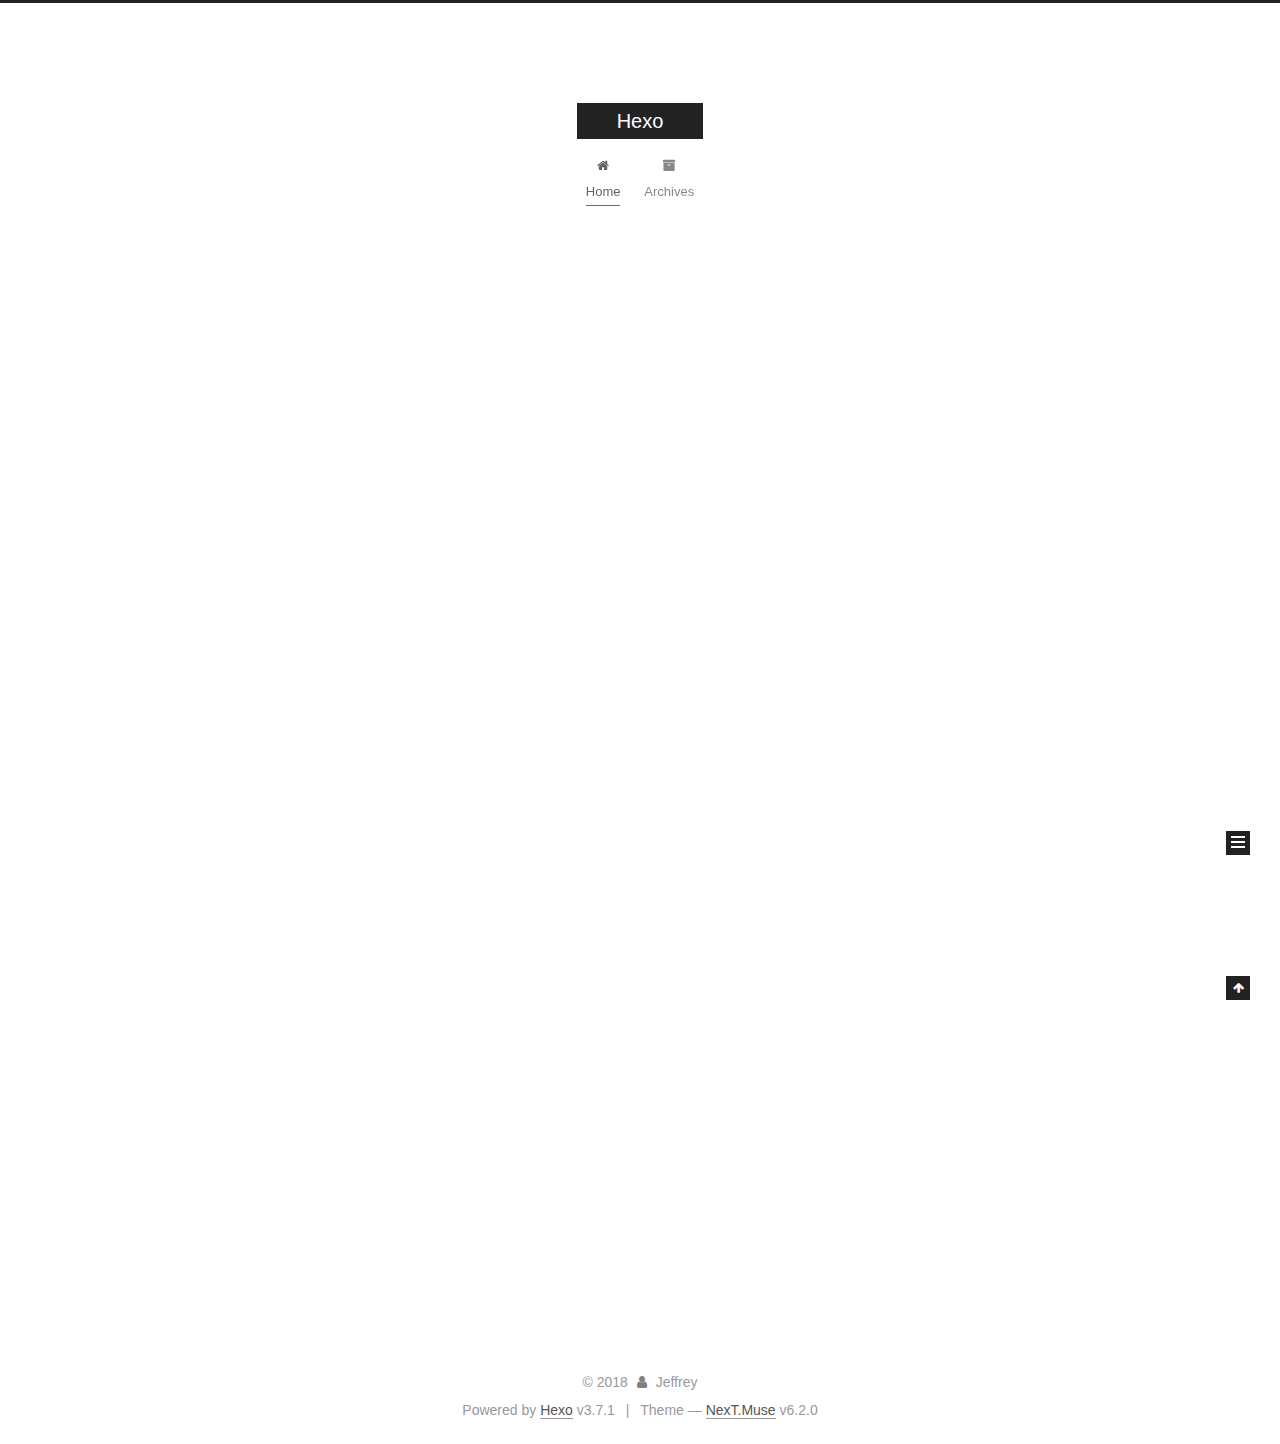
==== commit 31bfdeee: "Site updated: 2018-04-24 09:47:19" ====
--- a/index.html
+++ b/index.html
@@ -277,7 +277,7 @@
     <link itemprop="mainEntityOfPage" href="http://yoursite.com/2018/04/23/hello-world/">
 
     <span hidden itemprop="author" itemscope itemtype="http://schema.org/Person">
-      <meta itemprop="name" content="John Doe">
+      <meta itemprop="name" content="Jeffrey">
       <meta itemprop="description" content="">
       <meta itemprop="image" content="/images/avatar.gif">
     </span>
@@ -435,7 +435,7 @@
         <div class="site-overview">
           <div class="site-author motion-element" itemprop="author" itemscope itemtype="http://schema.org/Person">
             
-              <p class="site-author-name" itemprop="name">John Doe</p>
+              <p class="site-author-name" itemprop="name">Jeffrey</p>
               <p class="site-description motion-element" itemprop="description"></p>
           </div>
 
@@ -494,7 +494,7 @@
   <span class="with-love" id="animate">
     <i class="fa fa-user"></i>
   </span>
-  <span class="author" itemprop="copyrightHolder">John Doe</span>
+  <span class="author" itemprop="copyrightHolder">Jeffrey</span>
 
   
 
--- a/css/main.css
+++ b/css/main.css
@@ -1825,7 +1825,7 @@
   width: 4px;
   height: 4px;
   border-radius: 50%;
-  background: #442990;
+  background: #939cff;
 }
 .links-of-blogroll {
   font-size: 13px;
